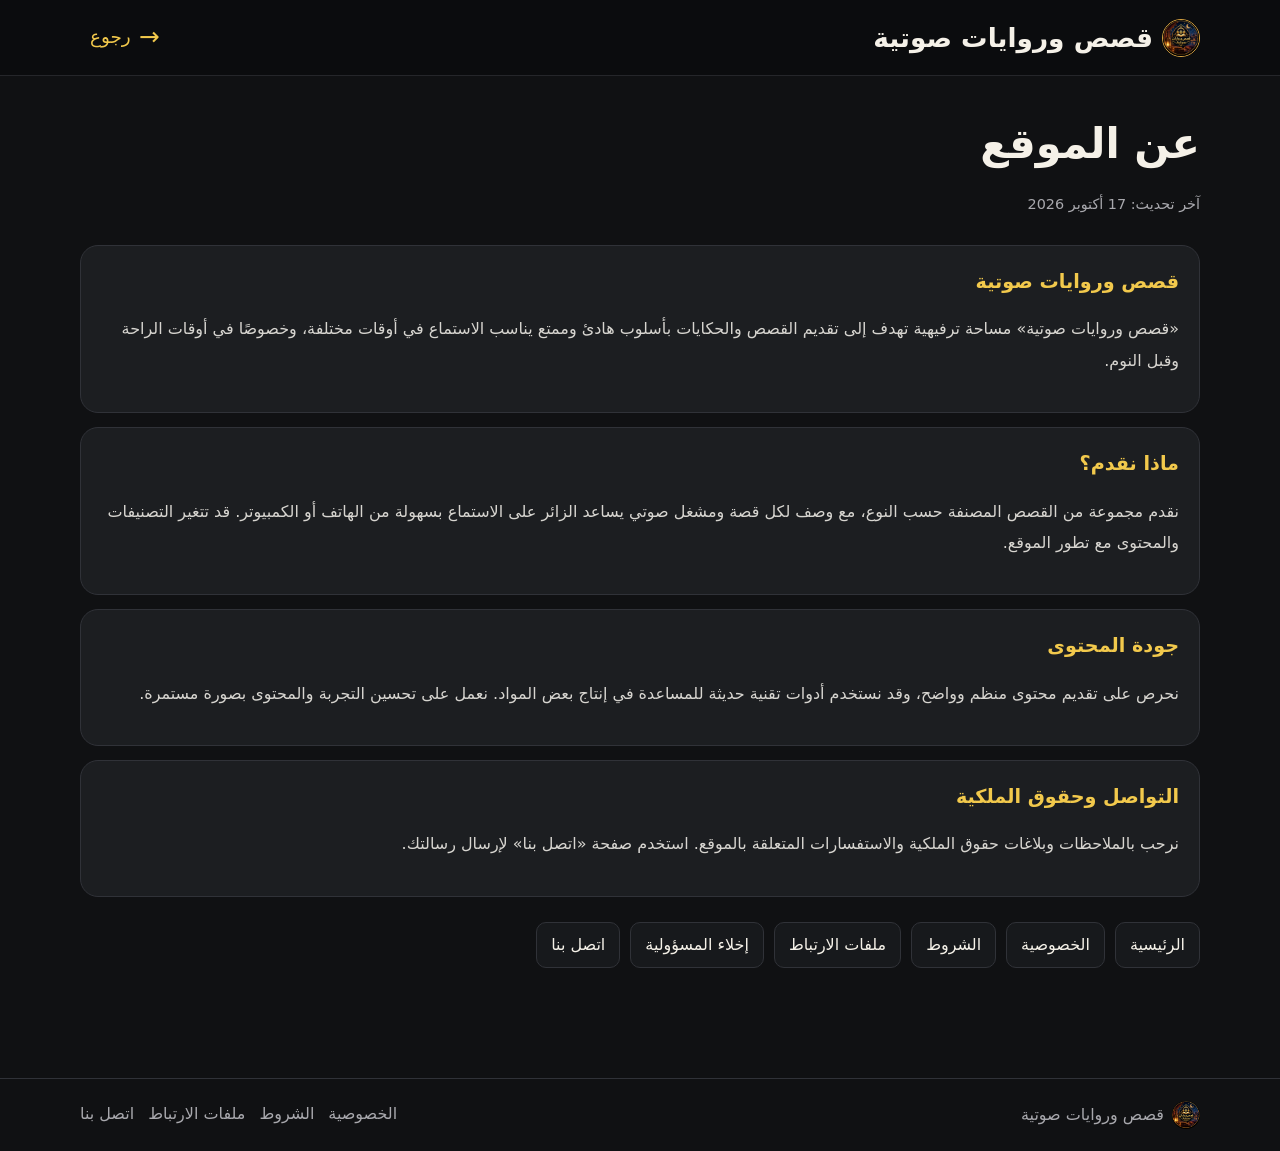
==== about.html @ 0966cc2c "Upload Qisas website" ====
<!doctype html><html lang="ar" dir="rtl"><head><meta charset="utf-8"><meta name="viewport" content="width=device-width,initial-scale=1"><meta name="description" content="عن الموقع - قصص وروايات صوتية"><title>عن الموقع | قصص وروايات صوتية</title><link rel="stylesheet" href="style.css"><meta name="google-adsense-account" content="ca-pub-8926612269781002">
<script async src="https://pagead2.googlesyndication.com/pagead/js/adsbygoogle.js?client=ca-pub-8926612269781002"
     crossorigin="anonymous"></script>
</head><body><header class="topbar"><a class="brand" href="./"><img src="logo.png" alt="شعار قصص وروايات صوتية"> <span>قصص وروايات صوتية</span></a><a class="back-page" href="./" onclick="if (history.length > 1) { event.preventDefault(); history.back(); }" aria-label="العودة إلى الصفحة السابقة"><span aria-hidden="true">→</span><span>رجوع</span></a></header><main class="wrap legal-page"><h1>عن الموقع</h1><p class="legal-updated">آخر تحديث: 17 أكتوبر 2026</p><div class="legal-card"><h2>قصص وروايات صوتية</h2><p>«قصص وروايات صوتية» مساحة ترفيهية تهدف إلى تقديم القصص والحكايات بأسلوب هادئ وممتع يناسب الاستماع في أوقات مختلفة، وخصوصًا في أوقات الراحة وقبل النوم.</p></div>
<div class="legal-card"><h2>ماذا نقدم؟</h2><p>نقدم مجموعة من القصص المصنفة حسب النوع، مع وصف لكل قصة ومشغل صوتي يساعد الزائر على الاستماع بسهولة من الهاتف أو الكمبيوتر. قد تتغير التصنيفات والمحتوى مع تطور الموقع.</p></div>
<div class="legal-card"><h2>جودة المحتوى</h2><p>نحرص على تقديم محتوى منظم وواضح، وقد نستخدم أدوات تقنية حديثة للمساعدة في إنتاج بعض المواد. نعمل على تحسين التجربة والمحتوى بصورة مستمرة.</p></div>
<div class="legal-card"><h2>التواصل وحقوق الملكية</h2><p>نرحب بالملاحظات وبلاغات حقوق الملكية والاستفسارات المتعلقة بالموقع. استخدم صفحة «اتصل بنا» لإرسال رسالتك.</p></div><div class="legal-nav"><a href="./">الرئيسية</a><a href="privacy.html">الخصوصية</a><a href="terms.html">الشروط</a><a href="cookies.html">ملفات الارتباط</a><a href="disclaimer.html">إخلاء المسؤولية</a><a href="contact.html">اتصل بنا</a></div></main><footer><span class="footer-brand"><img src="logo.png" alt=""> قصص وروايات صوتية</span><div class="footer-links"><a href="privacy.html">الخصوصية</a><a href="terms.html">الشروط</a><a href="cookies.html">ملفات الارتباط</a><a href="contact.html">اتصل بنا</a></div></footer></body></html>
---- style.css ----
*{box-sizing:border-box} :root{color-scheme:dark;--bg:#101113;--panel:#1c1e21;--line:#303238;--text:#f5f1e8;--muted:#a8a8ad;--gold:#f2c94c;--blue:#15384a}body{margin:0;background:var(--bg);color:var(--text);font-family:system-ui,-apple-system,"Segoe UI",Tahoma,Arial,sans-serif;line-height:1.65}a{color:inherit;text-decoration:none}button,input,textarea,select{font:inherit}.topbar{height:76px;padding:0 max(18px,calc((100vw - 1120px)/2));display:flex;align-items:center;justify-content:space-between;background:#0b0c0e;border-bottom:1px solid #25262a;position:sticky;top:0;z-index:5}.brand{font-size:clamp(1.2rem,4vw,1.65rem);font-weight:800}.moon{color:var(--gold);font-size:1.6em;vertical-align:-3px}.iconbtn{background:none;border:0;color:var(--text);font-size:1.8rem;cursor:pointer}nav{display:block}.side-menu{position:fixed;top:0;right:0;bottom:0;width:min(390px,88vw);background:#181a1d;border-left:1px solid var(--line);z-index:30;transform:translateX(105%);transition:transform .25s ease;box-shadow:-18px 0 45px #0008;display:flex;flex-direction:column}.side-menu.open{transform:translateX(0)}.side-head{height:76px;display:flex;align-items:center;justify-content:space-between;padding:0 20px;border-bottom:1px solid var(--line)}.side-head h2{margin:0;font-size:1.35rem}.close-menu{width:44px;height:44px;border:0;background:transparent;color:var(--text);font-size:2rem;cursor:pointer}.side-links{display:grid;gap:2px;padding:18px 12px;overflow:auto}.side-links a{display:flex;align-items:center;gap:15px;padding:15px 14px;border-radius:12px;font-size:1.08rem;transition:background .15s}.side-links a:hover,.side-links a:focus{background:#22252a}.nav-icon{width:32px;height:32px;display:grid;place-items:center;border:1px solid #55585f;border-radius:9px;color:var(--gold);font-weight:800;font-size:1rem;flex:none}.side-foot{margin-top:auto;padding:20px;border-top:1px solid var(--line);color:var(--muted);text-align:center}.menu-overlay{position:fixed;inset:0;background:#0009;z-index:25}.menu-overlay[hidden]{display:none}.footer-links{display:flex;gap:14px;flex-wrap:wrap}.footer-links a:hover{color:var(--text)}.wrap{width:min(1120px,100% - 30px);margin:auto}.hero{padding:45px 0 30px}.eyebrow{color:var(--gold);font-weight:700;margin:0 0 8px}.hero h1{font-size:clamp(2rem,6vw,3.2rem);line-height:1.25;margin:0 0 12px}.hero p:last-child{color:var(--muted);max-width:600px}.section-title{display:flex;align-items:center;justify-content:space-between;gap:12px;margin:24px 0 16px}.section-title h2{margin:0;font-size:1.45rem}.muted{color:var(--muted);font-size:.92rem}.categories{display:grid;grid-template-columns:repeat(2,minmax(0,1fr));gap:14px}.category{border:1px solid var(--line);padding:0;background:var(--panel);border-radius:20px;overflow:hidden;text-align:right;color:inherit;cursor:pointer;transition:transform .15s,border-color .15s}.category:active{transform:scale(.985)}.category img,.category .placeholder{width:100%;aspect-ratio:1/1;object-fit:cover;display:grid;place-items:center;background:linear-gradient(145deg,#1c5360,#162d49);font-size:3rem}.category h3{margin:0;padding:14px 12px 16px;font-size:1.08rem}.stories{display:grid;grid-template-columns:repeat(2,minmax(0,1fr));gap:12px}.story{display:flex;flex-direction:column;align-items:stretch;gap:8px;min-width:0;text-align:right;background:var(--panel);border:1px solid var(--line);border-radius:16px;padding:10px;color:inherit;cursor:pointer}.story img{width:100%;aspect-ratio:1/1;object-fit:cover;border-radius:10px;background:var(--blue)}.story h3{font-size:1rem;line-height:1.45;margin:0 0 4px;overflow-wrap:anywhere}.story p{font-size:.88rem;color:var(--muted);margin:0}.story-info{width:100%}.back{border:0;background:transparent;color:var(--gold);cursor:pointer;padding:4px 0 8px}.player-section{margin:34px 0}.detail-card{background:var(--panel);border:1px solid var(--line);padding:18px;border-radius:20px}.detail-heading{display:grid;grid-template-columns:minmax(110px,38%) 1fr;gap:16px;align-items:center}.detail-heading img{width:100%;aspect-ratio:1;object-fit:cover;border-radius:12px;background:var(--blue)}.detail-heading h2{margin:0;font-size:clamp(1.2rem,4vw,1.8rem)}.description{white-space:pre-wrap;color:#d0cfd1;margin:22px 0}.detail-card audio{width:100%;margin-top:10px}footer{border-top:1px solid var(--line);padding:22px max(18px,calc((100vw - 1120px)/2));display:flex;justify-content:space-between;color:var(--muted);margin-top:50px}.notice{position:fixed;bottom:20px;right:50%;transform:translateX(50%);background:#24262a;border:1px solid var(--line);padding:10px 16px;border-radius:12px;z-index:10}.empty{padding:24px;text-align:center;background:var(--panel);border:1px dashed var(--line);border-radius:14px;color:var(--muted)}@media(min-width:700px){.categories{grid-template-columns:repeat(3,minmax(0,1fr));gap:18px}.category h3{font-size:1.2rem;padding:17px}.hero{padding-top:62px}.stories{grid-template-columns:repeat(3,minmax(0,1fr));gap:18px}.story{padding:14px}.story h3{font-size:1.1rem}}@media(max-width:520px){.hero{padding-top:32px}.detail-card{padding:14px}.detail-heading{grid-template-columns: minmax(100px,40%) 1fr;gap:12px}}

/* Story details and dedicated audio-player page */
.description-box{margin:22px 0 18px;border:1px solid var(--line);border-radius:15px;overflow:hidden;background:#17191c}
.description-toggle{width:100%;display:flex;align-items:center;justify-content:space-between;gap:12px;padding:15px 17px;background:transparent;border:0;color:var(--text);font-weight:800;text-align:right;cursor:pointer}
.description-toggle span:first-child{font-size:1.08rem}
.description-toggle .arrow{font-size:1.55rem;color:var(--gold);line-height:1;transition:transform .2s}
.description-content{padding:0 17px 12px}
.description-content.collapsed{display:none}
.description{white-space:pre-wrap;overflow-wrap:anywhere;color:#d0cfd1;margin:0 0 8px;font-size:1rem;line-height:1.9}
.listen-story{width:100%;display:flex;justify-content:center;align-items:center;gap:12px;border:0;border-radius:15px;padding:15px 18px;background:var(--gold);color:#201a09;font-weight:800;font-size:1.08rem;cursor:pointer}
.listen-story span{font-size:1.2rem}
.views-meta{text-align:center;margin:14px 0 2px}
.listen-section{margin:24px 0 38px}
.music-player{max-width:520px;margin:10px auto 0;padding:clamp(20px,5vw,32px);border:1px solid #393a3e;border-radius:26px;background:linear-gradient(160deg,#29251a 0%,#17181b 45%,#101113 100%);box-shadow:0 18px 55px #0005;text-align:center}
.music-cover-wrap{width:min(100%,330px);margin:0 auto 26px}
.music-cover{display:block;width:100%;aspect-ratio:1/1;object-fit:cover;border-radius:18px;background:var(--blue);box-shadow:0 10px 30px #0005}
.music-title{font-size:clamp(1.35rem,5vw,1.9rem);line-height:1.45;margin:0 0 5px;overflow-wrap:anywhere}
.music-subtitle{color:var(--muted);margin:0 0 28px}
.timeline{display:grid;grid-template-columns:auto minmax(0,1fr) auto;align-items:center;gap:10px;color:#d0d0d3;font-size:.84rem;direction:ltr;font-variant-numeric:tabular-nums}
.timeline input[type=range]{width:100%;accent-color:var(--gold);cursor:pointer;min-width:0}
.player-controls{display:flex;align-items:center;justify-content:center;gap:clamp(22px,8vw,44px);margin:24px 0 15px;direction:ltr}
.player-controls button{border:0;background:transparent;color:var(--text);font-size:1.15rem;cursor:pointer}
.player-controls .play-button{width:68px;height:68px;border-radius:50%;background:#f6f2e8;color:#171717;font-size:1.55rem;display:grid;place-items:center;padding-left:5px}
.music-hint{font-size:.82rem;color:var(--muted);margin:12px 0 0}
@media(min-width:700px){.detail-card{padding:26px}.description-toggle{padding:18px 20px}.description-content{padding:0 20px 16px}.music-player{padding:34px}}

/* Mobile-friendly audio seeking */
.timeline input[type=range]{
  display:block;
  min-height:34px;
  padding:0;
  margin:0;
  touch-action:pan-x;
  -webkit-appearance: none;
  appearance:none;
  background:transparent;
  accent-color:var(--gold);
}
.timeline input[type=range]::-webkit-slider-runnable-track{
  height:5px;
  border-radius:999px;
  background:#777;
}
.timeline input[type=range]::-webkit-slider-thumb{
  -webkit-appearance:none;
  appearance:none;
  width:20px;
  height:20px;
  margin-top:-7.5px;
  border-radius:50%;
  background:var(--gold);
  border:0;
}
.timeline input[type=range]::-moz-range-track{
  height:5px;
  border-radius:999px;
  background:#777;
}
.timeline input[type=range]::-moz-range-thumb{
  width:20px;
  height:20px;
  border-radius:50%;
  background:var(--gold);
  border:0;
}

/* Legal pages */
.legal-page{padding:34px 0 60px}.legal-page h1{font-size:clamp(1.8rem,5vw,2.6rem);margin:0 0 10px}.legal-updated{color:var(--muted);font-size:.9rem;margin-bottom:28px}.legal-card{background:var(--panel);border:1px solid var(--line);border-radius:18px;padding:20px;margin:14px 0}.legal-card h2{font-size:1.2rem;margin:0 0 10px;color:var(--gold)}.legal-card p,.legal-card li{color:#d7d5d0;line-height:1.95}.legal-card ul{padding-right:22px}.legal-note{border-right:3px solid var(--gold);background:#211f18;padding:14px 16px;border-radius:10px;color:#ddd}.contact-box{font-size:1.05rem;text-align:center;padding:25px;border:1px dashed #5b553e;border-radius:16px;background:#17181a}.legal-nav{display:flex;gap:10px;flex-wrap:wrap;margin-top:25px}.legal-nav a{border:1px solid var(--line);padding:9px 14px;border-radius:10px;background:#17191c;color:var(--text)}

/* Updated brand identity */
.brand{display:inline-flex;align-items:center;gap:9px;text-decoration:none}.brand img{width:38px;height:38px;object-fit:cover;border-radius:50%;border:1px solid #d9a441;flex:0 0 auto}.brand span{display:inline-block}.footer-brand{display:inline-flex;align-items:center;gap:8px}.footer-brand img{width:28px;height:28px;object-fit:cover;border-radius:50%;vertical-align:middle}

/* Audio storytelling enhancements: decorative waveform and accessible controls */
.audio-waveform{display:flex;align-items:center;justify-content:center;gap:3px;height:76px;margin:0 auto 18px;max-width:100%;overflow:hidden;direction:ltr}
.wave-bar{display:block;flex:0 1 4px;width:4px;height:var(--bar-height,18px);min-height:5px;border-radius:999px;background:linear-gradient(180deg,#ffe7a0 0%,#d6a832 55%,#8b6420 100%);opacity:.78;transform:scaleY(.62);transform-origin:center;transition:transform .2s ease,opacity .2s ease}
.audio-waveform.playing .wave-bar{animation:wavePulse .78s ease-in-out var(--bar-delay,0s) infinite alternate;opacity:1}
@keyframes wavePulse{from{transform:scaleY(.28)}to{transform:scaleY(1)}}
.extra-audio-controls{display:flex;justify-content:center;gap:14px;flex-wrap:wrap;margin:18px 0 8px}
.extra-audio-controls label{display:flex;align-items:center;gap:8px;color:var(--muted);font-size:.9rem}
.extra-audio-controls select{background:#191b20;color:var(--text);border:1px solid #62532e;border-radius:10px;padding:9px 10px;font:inherit;min-height:40px}
@media(prefers-reduced-motion:reduce){.audio-waveform.playing .wave-bar{animation:none;transform:scaleY(.7)}}


/* Consistent back navigation on informational pages */
.back-page{display:inline-flex;align-items:center;gap:8px;color:var(--gold);font-size:clamp(.95rem,3vw,1.15rem);white-space:nowrap;padding:8px 10px;border-radius:10px}
.back-page span:first-child{font-size:1.35em;line-height:1}
.back-page:focus-visible{outline:2px solid var(--gold);outline-offset:3px}
@media(max-width:420px){.topbar{gap:8px}.back-page{font-size:.9rem;padding:6px 4px}.brand{gap:6px}.brand img{width:34px;height:34px}}

/* Visitor sign-in link: added at the top of the existing sidebar */
.visitor-login{display:flex;align-items:center;gap:12px;margin:14px 14px 0;padding:13px 14px;border:1px solid #4b432b;border-radius:13px;background:linear-gradient(110deg,#24211a,#1d1e21);color:var(--text);font-weight:750}
.visitor-login:hover,.visitor-login:focus{background:#2a271e;outline-color:var(--gold)}
.visitor-avatar{display:grid;place-items:center;width:38px;height:38px;border-radius:50%;background:#292b30;border:1px solid var(--gold);color:var(--gold);font-size:1.35rem}
.login-arrow{margin-right:auto;color:var(--gold);font-size:1.2rem}
.login-page{width:min(480px,calc(100% - 30px));margin:42px auto;padding:26px;background:var(--panel);border:1px solid var(--line);border-radius:22px}
.login-page h1{margin:0 0 8px;font-size:1.8rem}.login-page p{color:var(--muted)}
.login-provider{display:flex;align-items:center;justify-content:center;gap:12px;width:100%;padding:14px 16px;margin-top:13px;border-radius:12px;border:1px solid #45474d;background:#111316;color:var(--text);font-weight:700;cursor:pointer}
.login-provider:focus,.login-provider:hover{border-color:var(--gold)}
.login-provider.google{background:#f7f7f7;color:#222;border-color:#f7f7f7}
.login-provider.facebook{background:#1877f2;color:white;border-color:#1877f2}
.login-note{font-size:.9rem;padding:12px;border-radius:10px;background:#25272b}
.back-home{display:inline-block;color:var(--gold);margin-bottom:18px}


/* Requested layout: compact horizontal story rows, ranked Top list, inline player */
.stories{display:flex;flex-direction:column;gap:10px}
.story{position:relative;display:flex;flex-direction:row;align-items:center;gap:13px;width:100%;min-height:104px;padding:10px;text-align:right;border-radius:14px}
.story img{width:92px;height:92px;aspect-ratio:1/1;flex:0 0 92px;object-fit:cover;border-radius:10px}
.story-info{flex:1;min-width:0}
.story h3{font-size:1rem;line-height:1.55;margin:0 0 7px;display:-webkit-box;-webkit-line-clamp:2;-webkit-box-orient:vertical;overflow:hidden}
.story p{font-size:.88rem;margin:0}
.story-rank{display:grid;place-items:center;flex:0 0 36px;width:36px;height:36px;border-radius:50%;background:#302817;border:1px solid var(--gold);color:var(--gold);font-weight:900;font-size:1.05rem}
.top-stories{counter-reset:rank}
#playerSection .detail-heading{grid-template-columns:minmax(90px,34%) 1fr;gap:13px;align-items:start}
#playerSection .detail-heading img{max-width:220px;aspect-ratio:3/4;object-fit:cover}
#playerSection .description-box{margin:16px 0 12px}
#playerSection .listen-story{padding:11px 14px}
#listenSection{min-width:0;margin:34px 0 38px}
#listenSection .music-player{max-width:none;width:100%;margin:0;padding:clamp(14px,2vw,24px);border-radius:20px}
#listenSection .music-cover-wrap{width:min(100%,190px);margin:0 auto 14px}
#listenSection .music-title{font-size:1.15rem}
#listenSection .music-subtitle{margin-bottom:14px}
#listenSection .audio-waveform{height:52px;margin-bottom:10px;gap:2px}
#listenSection .player-controls{margin:14px 0 10px;gap:clamp(12px,3vw,26px)}
#listenSection .player-controls .play-button{width:58px;height:58px}
#listenSection .music-hint{font-size:.78rem}
.recommendations{margin-top:28px}
@media(min-width:760px){.wrap:has(#playerSection:not([hidden])){display:grid;grid-template-columns:minmax(0,.92fr) minmax(0,1.08fr);column-gap:20px;align-items:start}.wrap:has(#playerSection:not([hidden])) #playerSection{grid-column:1;grid-row:1;margin-top:24px}.wrap:has(#playerSection:not([hidden])) #listenSection{grid-column:2;grid-row:1;margin-top:66px}.wrap:has(#playerSection:not([hidden])) #listenSection .back{display:none}.wrap:has(#playerSection:not([hidden])) #playerSection .detail-card{padding:16px}.wrap:has(#playerSection:not([hidden])) #playerSection .detail-heading{grid-template-columns:1fr;gap:12px}.wrap:has(#playerSection:not([hidden])) #playerSection .detail-heading img{width:min(100%,220px);max-width:220px;aspect-ratio:4/5}.wrap:has(#playerSection:not([hidden])) #playerSection .detail-heading h2{font-size:1.25rem}.wrap:has(#playerSection:not([hidden])) #listenSection .recommendations .story img{width:76px;height:76px;flex-basis:76px}}
@media(max-width:759px) and (min-width:380px){.wrap:has(#playerSection:not([hidden])){display:grid;grid-template-columns:minmax(0,.82fr) minmax(0,1.18fr);column-gap:10px;align-items:start}.wrap:has(#playerSection:not([hidden])) #playerSection{grid-column:1;grid-row:1;margin:16px 0 8px}.wrap:has(#playerSection:not([hidden])) #listenSection{grid-column:2;grid-row:1;margin-top:58px}.wrap:has(#playerSection:not([hidden])) #listenSection .back{display:none}.wrap:has(#playerSection:not([hidden])) #playerSection .detail-card{padding:10px}.wrap:has(#playerSection:not([hidden])) #playerSection .detail-heading{grid-template-columns:1fr;gap:8px}.wrap:has(#playerSection:not([hidden])) #playerSection .detail-heading img{width:100%;max-width:none;aspect-ratio:4/5}.wrap:has(#playerSection:not([hidden])) #playerSection .detail-heading h2{font-size:1rem;line-height:1.5}.wrap:has(#playerSection:not([hidden])) #playerSection .description-toggle{padding:9px;font-size:.9rem}.wrap:has(#playerSection:not([hidden])) #playerSection .listen-story{font-size:.88rem;padding:9px 6px}.wrap:has(#playerSection:not([hidden])) #listenSection .music-player{padding:10px 8px}.wrap:has(#playerSection:not([hidden])) #listenSection .music-cover-wrap{width:100%;margin-bottom:10px}.wrap:has(#playerSection:not([hidden])) #listenSection .music-title{font-size:.95rem}.wrap:has(#playerSection:not([hidden])) #listenSection .audio-waveform{height:38px}.wrap:has(#playerSection:not([hidden])) #listenSection .player-controls{gap:4px;margin:8px 0}.wrap:has(#playerSection:not([hidden])) #listenSection .player-controls button{font-size:.78rem}.wrap:has(#playerSection:not([hidden])) #listenSection .player-controls .play-button{width:42px;height:42px;font-size:1rem}.wrap:has(#playerSection:not([hidden])) #listenSection .timeline{gap:4px;font-size:.68rem}.wrap:has(#playerSection:not([hidden])) #listenSection .extra-audio-controls{gap:6px}.wrap:has(#playerSection:not([hidden])) #listenSection .extra-audio-controls label{font-size:.72rem;display:flex;flex-direction:column}.wrap:has(#playerSection:not([hidden])) #listenSection .extra-audio-controls select{font-size:.75rem;padding:5px;min-height:32px}.wrap:has(#playerSection:not([hidden])) #listenSection .recommendations .story{gap:6px;padding:6px}.wrap:has(#playerSection:not([hidden])) #listenSection .recommendations .story img{width:54px;height:54px;flex-basis:54px}.wrap:has(#playerSection:not([hidden])) #listenSection .recommendations .story h3{font-size:.8rem}.wrap:has(#playerSection:not([hidden])) #listenSection .recommendations .section-title{display:block}.story img{width:84px;height:84px;flex-basis:84px}}
@media(max-width:379px){.wrap:has(#playerSection:not([hidden])){display:block}.wrap:has(#playerSection:not([hidden])) #playerSection{margin-bottom:8px}.wrap:has(#playerSection:not([hidden])) #listenSection{margin-top:12px}.wrap:has(#playerSection:not([hidden])) #listenSection .back{display:none}}

/* Visitor account inspired by the supplied reference: avatar, guest name, then sign-in button */
.visitor-account{display:flex;flex-direction:column;align-items:center;gap:10px;padding:24px 18px 20px;border-bottom:1px solid var(--line);text-align:center}
.visitor-account .visitor-avatar{width:92px;height:92px;border:3px solid #78b9d6;border-radius:50%;background:#1b1c1e;color:#ddd;display:grid;place-items:center}
.visitor-account .visitor-avatar svg{width:48px;height:48px;fill:#d5d5d5;stroke:#d5d5d5;stroke-width:1.5}
.visitor-account strong{font-size:1.6rem;font-weight:800;color:#f2f0eb}
.visitor-account .visitor-login{display:flex;align-items:center;justify-content:center;width:min(100%,280px);margin:0;padding:13px 18px;border:0;border-radius:999px;background:#2b3038;color:#aabbd8;font-size:1.12rem;font-weight:750}
.visitor-account .visitor-login:hover,.visitor-account .visitor-login:focus{background:#343b46;outline:2px solid #78b9d6}
.visitor-account .login-arrow{display:none}
#topStoriesSection{display:none!important}
#categoryTopSection{margin:24px 0 28px}
#categoryTopSection .section-title{margin:0 0 14px}
#categoryTopSection .section-title h2{color:var(--text)}
#categoryTopStories .story-rank{order:0}
@media(max-width:420px){.visitor-account{padding-top:28px;padding-bottom:24px}.visitor-account .visitor-avatar{width:100px;height:100px}.visitor-account .visitor-avatar svg{width:54px;height:54px}}

/* Category browsing: switch between all stories and a complete ranked Top list */
.category-tabs{display:grid;grid-template-columns:1fr 1fr;gap:8px;margin:22px 0 16px;padding:5px;border:1px solid var(--line);border-radius:14px;background:#17181b}
.category-tab{min-width:0;padding:11px 8px;border:1px solid transparent;border-radius:10px;background:transparent;color:var(--muted);font-weight:750;cursor:pointer;line-height:1.4}
.category-tab.active{background:var(--gold);color:#171717}
.category-tab:focus-visible{outline:2px solid var(--gold);outline-offset:2px}
#categoryTopStories[hidden],#stories[hidden]{display:none!important}
#categoryTopStories .story-rank{flex:0 0 36px}
#listenSection .extra-audio-controls label{display:flex;align-items:center;gap:12px}

/* Story cards: keep full titles readable and provide a share action on every card. */
.story{cursor:pointer;align-items:center;gap:10px;padding:10px}
.story img{width:clamp(66px,25vw,104px);height:clamp(66px,25vw,104px);flex:0 0 clamp(66px,25vw,104px)}
.story-info{flex:1;min-width:0;overflow:visible}
.story h3{display:block;overflow:visible;display:-webkit-box;-webkit-line-clamp:unset;-webkit-box-orient:vertical;overflow-wrap:anywhere;white-space:normal;font-size:clamp(.86rem,3.5vw,1rem);line-height:1.55}
.story-rank{flex:0 0 28px!important;width:28px;height:28px;font-size:.78rem;border-width:1px}
.story:focus-visible{outline:2px solid var(--gold);outline-offset:3px}
@media(max-width:380px){.story{gap:7px;padding:8px}.story img{width:62px;height:62px;flex-basis:62px}.story-rank{flex-basis:24px!important;width:24px;height:24px;font-size:.7rem}.story h3{font-size:.82rem}}


/* Clean, compact admin sign-in */
.login-page{width:min(520px,calc(100% - 30px));margin:34px auto;padding:clamp(20px,5vw,32px)}
.login-page h1{font-size:clamp(1.65rem,6vw,2.15rem);margin:0 0 24px}
.login-page label{display:block;margin:15px 0 7px}
.login-page input{display:block;width:100%;min-width:0;min-height:50px;padding:12px;border:1px solid #42444a;border-radius:10px;background:#111214;color:var(--text)}
.login-page .login-provider{margin-top:22px;min-height:54px}

/* Copyright deterrence: disable casual image dragging/selection; this cannot prevent screenshots or network extraction. */
img, .story, .detail-heading img, .listen-cover{-webkit-user-drag:none;user-select:none;-webkit-user-select:none}


/* الصفحة الرئيسية: مقدمة سينمائية مستوحاة من التصميم المرجعي */
.hero{position:relative;isolation:isolate;display:flex;align-items:center;justify-content:flex-start;min-height:340px;margin:18px 0 28px;padding:32px clamp(20px,4vw,44px);overflow:hidden;border:1px solid #34312a;border-radius:22px;background-color:#090d12;background-image:linear-gradient(90deg,rgba(8,11,15,.05) 0%,rgba(8,11,15,.18) 34%,rgba(8,11,15,.88) 58%,#090d12 100%),url("hero-night.jpg");background-position:center,left center;background-size:cover;background-repeat:no-repeat;box-shadow:0 16px 38px #0004}
.hero-copy{position:relative;z-index:1;width:min(54%,520px);margin-right:0;margin-left:auto;text-align:right}
.hero .eyebrow{font-size:clamp(1rem,2.6vw,1.3rem);margin-bottom:12px}
.hero h1{font-size:clamp(2rem,5.3vw,3.5rem);line-height:1.35;margin:0 0 12px;font-weight:850;text-wrap:balance}
.hero p:last-child{color:#c4c4ca;font-size:clamp(.95rem,2.2vw,1.15rem);line-height:1.8;margin:0}
.section-title{margin-top:26px;margin-bottom:18px}
.section-title h2{font-size:clamp(1.45rem,4vw,2rem);font-weight:850}
.categories{gap:16px}
.category{border-radius:22px;border-color:#343238;box-shadow:0 8px 20px #0002}
.category img,.category .placeholder{aspect-ratio:1.03/1}
.category h3{background:linear-gradient(180deg,#1d1f22,#181a1d);text-align:center;padding:15px 10px 17px;font-size:clamp(1.05rem,2.8vw,1.3rem);font-weight:800}
@media(max-width:600px){.hero{min-height:330px;margin:14px 0 24px;padding:24px 18px;border-radius:16px;background-image:linear-gradient(90deg,rgba(8,11,15,.03) 0%,rgba(8,11,15,.12) 22%,rgba(8,11,15,.72) 47%,rgba(8,11,15,.97) 100%),url("hero-night.jpg");background-position: center,left center}.hero-copy{width:62%}.hero h1{font-size:clamp(1.8rem,7vw,2.55rem)}.hero p:last-child{font-size:.95rem}.section-title{margin-top:22px}.categories{gap:12px}.category{border-radius:18px}.category h3{padding:13px 7px 15px;font-size:1.05rem}}
@media(max-width:380px){.hero{min-height:300px;padding-inline:14px}.hero-copy{width:66%}.hero h1{font-size:1.7rem}.hero .eyebrow{font-size:.92rem}.hero p:last-child{font-size:.86rem}}

/* Home refresh: clean title followed immediately by story categories */
/* Keep hidden sections hidden even when component styles are applied */
[hidden]{display:none!important}

/* Homepage: categories now start directly below the header. */
#homeSections > section:first-child .section-title{margin-top:18px}
@media(max-width:600px){#homeSections > section:first-child .section-title{margin-top:14px}}
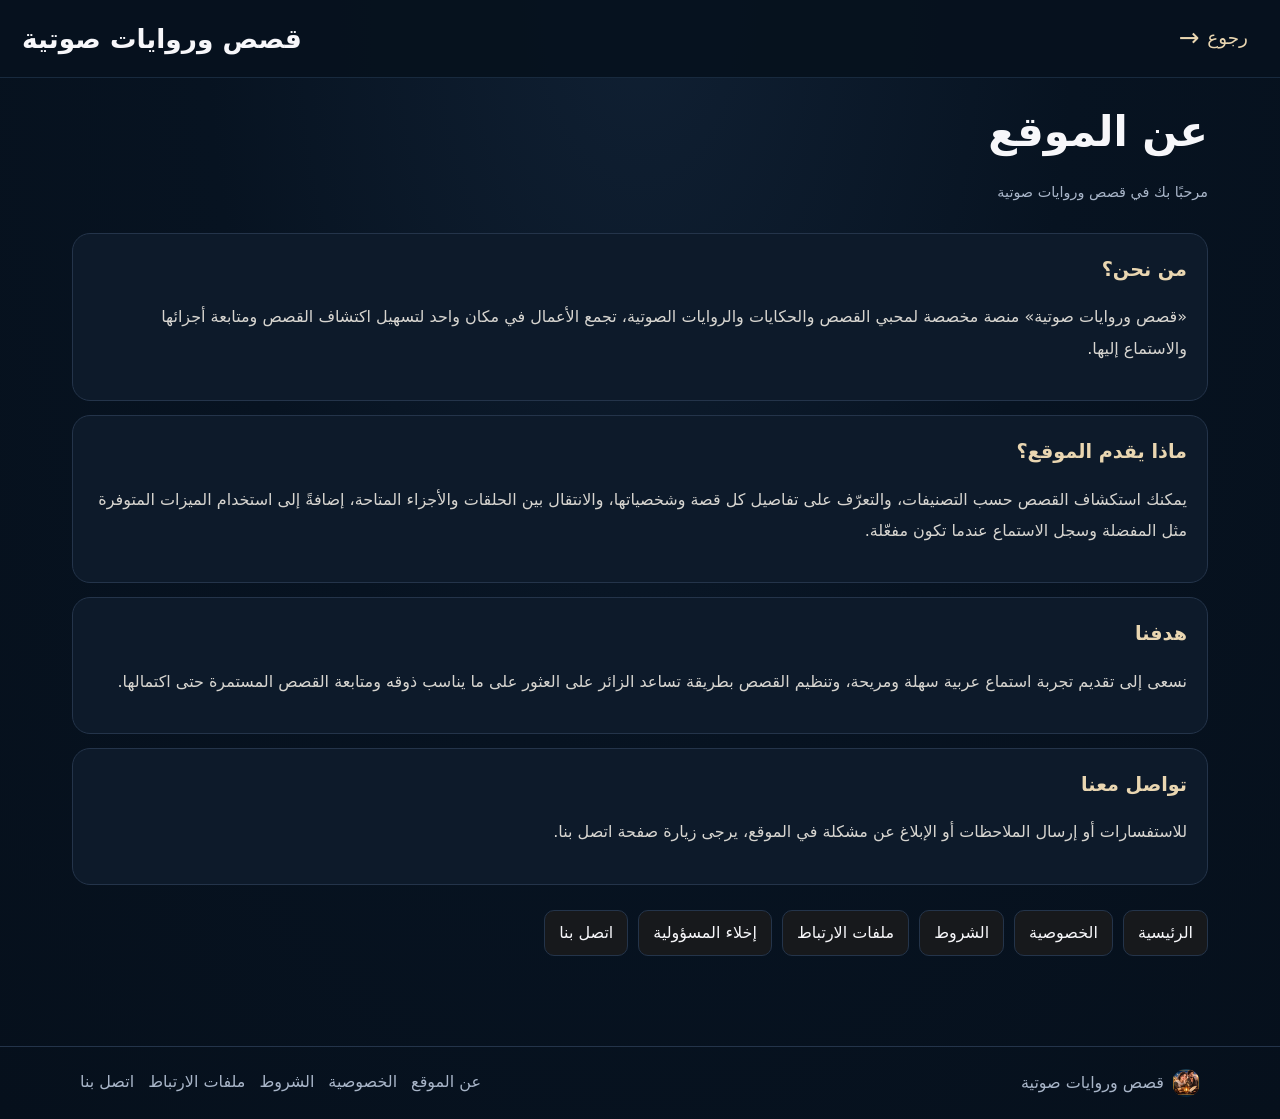
==== commit 246e34be: "Add files via upload" ====
--- a/about.html
+++ b/about.html
@@ -1,7 +1,45 @@
-<!doctype html><html lang="ar" dir="rtl"><head><meta charset="utf-8"><meta name="viewport" content="width=device-width,initial-scale=1"><meta name="description" content="عن الموقع - قصص وروايات صوتية"><title>عن الموقع | قصص وروايات صوتية</title><link rel="stylesheet" href="style.css"><meta name="google-adsense-account" content="ca-pub-8926612269781002">
-<script async src="https://pagead2.googlesyndication.com/pagead/js/adsbygoogle.js?client=ca-pub-8926612269781002"
-     crossorigin="anonymous"></script>
-</head><body><header class="topbar"><a class="brand" href="./"><img src="logo.png" alt="شعار قصص وروايات صوتية"> <span>قصص وروايات صوتية</span></a><a class="back-page" href="./" onclick="if (history.length > 1) { event.preventDefault(); history.back(); }" aria-label="العودة إلى الصفحة السابقة"><span aria-hidden="true">→</span><span>رجوع</span></a></header><main class="wrap legal-page"><h1>عن الموقع</h1><p class="legal-updated">آخر تحديث: 17 أكتوبر 2026</p><div class="legal-card"><h2>قصص وروايات صوتية</h2><p>«قصص وروايات صوتية» مساحة ترفيهية تهدف إلى تقديم القصص والحكايات بأسلوب هادئ وممتع يناسب الاستماع في أوقات مختلفة، وخصوصًا في أوقات الراحة وقبل النوم.</p></div>
-<div class="legal-card"><h2>ماذا نقدم؟</h2><p>نقدم مجموعة من القصص المصنفة حسب النوع، مع وصف لكل قصة ومشغل صوتي يساعد الزائر على الاستماع بسهولة من الهاتف أو الكمبيوتر. قد تتغير التصنيفات والمحتوى مع تطور الموقع.</p></div>
-<div class="legal-card"><h2>جودة المحتوى</h2><p>نحرص على تقديم محتوى منظم وواضح، وقد نستخدم أدوات تقنية حديثة للمساعدة في إنتاج بعض المواد. نعمل على تحسين التجربة والمحتوى بصورة مستمرة.</p></div>
-<div class="legal-card"><h2>التواصل وحقوق الملكية</h2><p>نرحب بالملاحظات وبلاغات حقوق الملكية والاستفسارات المتعلقة بالموقع. استخدم صفحة «اتصل بنا» لإرسال رسالتك.</p></div><div class="legal-nav"><a href="./">الرئيسية</a><a href="privacy.html">الخصوصية</a><a href="terms.html">الشروط</a><a href="cookies.html">ملفات الارتباط</a><a href="disclaimer.html">إخلاء المسؤولية</a><a href="contact.html">اتصل بنا</a></div></main><footer><span class="footer-brand"><img src="logo.png" alt=""> قصص وروايات صوتية</span><div class="footer-links"><a href="privacy.html">الخصوصية</a><a href="terms.html">الشروط</a><a href="cookies.html">ملفات الارتباط</a><a href="contact.html">اتصل بنا</a></div></footer></body></html>+<!doctype html>
+<html lang="ar" dir="rtl">
+<head>
+  <meta charset="utf-8">
+  <meta name="viewport" content="width=device-width,initial-scale=1">
+  <meta name="description" content="تعرّف على موقع قصص وروايات صوتية، وجهتك للاستماع إلى القصص والحكايات والروايات الصوتية.">
+  <title>عن الموقع | قصص وروايات صوتية</title>
+  <link rel="stylesheet" href="style.css">
+  <meta name="google-adsense-account" content="ca-pub-8926612269781002">
+  <script async src="https://pagead2.googlesyndication.com/pagead/js/adsbygoogle.js?client=ca-pub-8926612269781002" crossorigin="anonymous"></script>
+</head>
+<body>
+  <header class="topbar">
+    <a class="brand" href="./"><img src="logo.png" alt="شعار قصص وروايات صوتية"><span>قصص وروايات صوتية</span></a>
+    <a class="back-page" href="./" onclick="if (history.length > 1) { event.preventDefault(); history.back(); }" aria-label="العودة إلى الصفحة السابقة"><span aria-hidden="true">→</span><span>رجوع</span></a>
+  </header>
+  <main class="wrap legal-page">
+    <h1>عن الموقع</h1>
+    <p class="legal-updated">مرحبًا بك في قصص وروايات صوتية</p>
+    <div class="legal-card">
+      <h2>من نحن؟</h2>
+      <p>«قصص وروايات صوتية» منصة مخصصة لمحبي القصص والحكايات والروايات الصوتية، تجمع الأعمال في مكان واحد لتسهيل اكتشاف القصص ومتابعة أجزائها والاستماع إليها.</p>
+    </div>
+    <div class="legal-card">
+      <h2>ماذا يقدم الموقع؟</h2>
+      <p>يمكنك استكشاف القصص حسب التصنيفات، والتعرّف على تفاصيل كل قصة وشخصياتها، والانتقال بين الحلقات والأجزاء المتاحة، إضافةً إلى استخدام الميزات المتوفرة مثل المفضلة وسجل الاستماع عندما تكون مفعّلة.</p>
+    </div>
+    <div class="legal-card">
+      <h2>هدفنا</h2>
+      <p>نسعى إلى تقديم تجربة استماع عربية سهلة ومريحة، وتنظيم القصص بطريقة تساعد الزائر على العثور على ما يناسب ذوقه ومتابعة القصص المستمرة حتى اكتمالها.</p>
+    </div>
+    <div class="legal-card">
+      <h2>تواصل معنا</h2>
+      <p>للاستفسارات أو إرسال الملاحظات أو الإبلاغ عن مشكلة في الموقع، يرجى زيارة صفحة <a href="contact.html">اتصل بنا</a>.</p>
+    </div>
+    <div class="legal-nav">
+      <a href="./">الرئيسية</a><a href="privacy.html">الخصوصية</a><a href="terms.html">الشروط</a><a href="cookies.html">ملفات الارتباط</a><a href="disclaimer.html">إخلاء المسؤولية</a><a href="contact.html">اتصل بنا</a>
+    </div>
+  </main>
+  <footer>
+    <span class="footer-brand"><img src="logo.png" alt=""> قصص وروايات صوتية</span>
+    <div class="footer-links"><a href="about.html">عن الموقع</a><a href="privacy.html">الخصوصية</a><a href="terms.html">الشروط</a><a href="cookies.html">ملفات الارتباط</a><a href="contact.html">اتصل بنا</a></div>
+  </footer>
+</body>
+</html>
--- a/style.css
+++ b/style.css
@@ -1,4 +1,4 @@
-*{box-sizing:border-box} :root{color-scheme:dark;--bg:#101113;--panel:#1c1e21;--line:#303238;--text:#f5f1e8;--muted:#a8a8ad;--gold:#f2c94c;--blue:#15384a}body{margin:0;background:var(--bg);color:var(--text);font-family:system-ui,-apple-system,"Segoe UI",Tahoma,Arial,sans-serif;line-height:1.65}a{color:inherit;text-decoration:none}button,input,textarea,select{font:inherit}.topbar{height:76px;padding:0 max(18px,calc((100vw - 1120px)/2));display:flex;align-items:center;justify-content:space-between;background:#0b0c0e;border-bottom:1px solid #25262a;position:sticky;top:0;z-index:5}.brand{font-size:clamp(1.2rem,4vw,1.65rem);font-weight:800}.moon{color:var(--gold);font-size:1.6em;vertical-align:-3px}.iconbtn{background:none;border:0;color:var(--text);font-size:1.8rem;cursor:pointer}nav{display:block}.side-menu{position:fixed;top:0;right:0;bottom:0;width:min(390px,88vw);background:#181a1d;border-left:1px solid var(--line);z-index:30;transform:translateX(105%);transition:transform .25s ease;box-shadow:-18px 0 45px #0008;display:flex;flex-direction:column}.side-menu.open{transform:translateX(0)}.side-head{height:76px;display:flex;align-items:center;justify-content:space-between;padding:0 20px;border-bottom:1px solid var(--line)}.side-head h2{margin:0;font-size:1.35rem}.close-menu{width:44px;height:44px;border:0;background:transparent;color:var(--text);font-size:2rem;cursor:pointer}.side-links{display:grid;gap:2px;padding:18px 12px;overflow:auto}.side-links a{display:flex;align-items:center;gap:15px;padding:15px 14px;border-radius:12px;font-size:1.08rem;transition:background .15s}.side-links a:hover,.side-links a:focus{background:#22252a}.nav-icon{width:32px;height:32px;display:grid;place-items:center;border:1px solid #55585f;border-radius:9px;color:var(--gold);font-weight:800;font-size:1rem;flex:none}.side-foot{margin-top:auto;padding:20px;border-top:1px solid var(--line);color:var(--muted);text-align:center}.menu-overlay{position:fixed;inset:0;background:#0009;z-index:25}.menu-overlay[hidden]{display:none}.footer-links{display:flex;gap:14px;flex-wrap:wrap}.footer-links a:hover{color:var(--text)}.wrap{width:min(1120px,100% - 30px);margin:auto}.hero{padding:45px 0 30px}.eyebrow{color:var(--gold);font-weight:700;margin:0 0 8px}.hero h1{font-size:clamp(2rem,6vw,3.2rem);line-height:1.25;margin:0 0 12px}.hero p:last-child{color:var(--muted);max-width:600px}.section-title{display:flex;align-items:center;justify-content:space-between;gap:12px;margin:24px 0 16px}.section-title h2{margin:0;font-size:1.45rem}.muted{color:var(--muted);font-size:.92rem}.categories{display:grid;grid-template-columns:repeat(2,minmax(0,1fr));gap:14px}.category{border:1px solid var(--line);padding:0;background:var(--panel);border-radius:20px;overflow:hidden;text-align:right;color:inherit;cursor:pointer;transition:transform .15s,border-color .15s}.category:active{transform:scale(.985)}.category img,.category .placeholder{width:100%;aspect-ratio:1/1;object-fit:cover;display:grid;place-items:center;background:linear-gradient(145deg,#1c5360,#162d49);font-size:3rem}.category h3{margin:0;padding:14px 12px 16px;font-size:1.08rem}.stories{display:grid;grid-template-columns:repeat(2,minmax(0,1fr));gap:12px}.story{display:flex;flex-direction:column;align-items:stretch;gap:8px;min-width:0;text-align:right;background:var(--panel);border:1px solid var(--line);border-radius:16px;padding:10px;color:inherit;cursor:pointer}.story img{width:100%;aspect-ratio:1/1;object-fit:cover;border-radius:10px;background:var(--blue)}.story h3{font-size:1rem;line-height:1.45;margin:0 0 4px;overflow-wrap:anywhere}.story p{font-size:.88rem;color:var(--muted);margin:0}.story-info{width:100%}.back{border:0;background:transparent;color:var(--gold);cursor:pointer;padding:4px 0 8px}.player-section{margin:34px 0}.detail-card{background:var(--panel);border:1px solid var(--line);padding:18px;border-radius:20px}.detail-heading{display:grid;grid-template-columns:minmax(110px,38%) 1fr;gap:16px;align-items:center}.detail-heading img{width:100%;aspect-ratio:1;object-fit:cover;border-radius:12px;background:var(--blue)}.detail-heading h2{margin:0;font-size:clamp(1.2rem,4vw,1.8rem)}.description{white-space:pre-wrap;color:#d0cfd1;margin:22px 0}.detail-card audio{width:100%;margin-top:10px}footer{border-top:1px solid var(--line);padding:22px max(18px,calc((100vw - 1120px)/2));display:flex;justify-content:space-between;color:var(--muted);margin-top:50px}.notice{position:fixed;bottom:20px;right:50%;transform:translateX(50%);background:#24262a;border:1px solid var(--line);padding:10px 16px;border-radius:12px;z-index:10}.empty{padding:24px;text-align:center;background:var(--panel);border:1px dashed var(--line);border-radius:14px;color:var(--muted)}@media(min-width:700px){.categories{grid-template-columns:repeat(3,minmax(0,1fr));gap:18px}.category h3{font-size:1.2rem;padding:17px}.hero{padding-top:62px}.stories{grid-template-columns:repeat(3,minmax(0,1fr));gap:18px}.story{padding:14px}.story h3{font-size:1.1rem}}@media(max-width:520px){.hero{padding-top:32px}.detail-card{padding:14px}.detail-heading{grid-template-columns: minmax(100px,40%) 1fr;gap:12px}}
+*{box-sizing:border-box} :root{color-scheme:dark;--bg:#101113;--panel:#1c1e21;--line:#303238;--text:#f5f1e8;--muted:#a8a8ad;--gold:#f2c94c;--blue:#15384a}body{margin:0;background:var(--bg);color:var(--text);font-family:system-ui,-apple-system,"Segoe UI",Tahoma,Arial,sans-serif;line-height:1.65}a{color:inherit;text-decoration:none}button,input,textarea,select{font:inherit}.topbar{height:76px;padding:0 max(18px,calc((100vw - 1120px)/2));display:flex;align-items:center;justify-content:space-between;background:#0b0c0e;border-bottom:1px solid #25262a;position:sticky;top:0;z-index:5}.brand{font-size:clamp(1.2rem,4vw,1.65rem);font-weight:800}.moon{color:var(--gold);font-size:1.6em;vertical-align:-3px}.iconbtn{background:none;border:0;color:var(--text);font-size:1.8rem;cursor:pointer}nav{display:block}.side-menu{position:fixed;top:0;right:0;bottom:0;width:min(340px,82vw);background:#181a1d;border-left:1px solid var(--line);z-index:30;transform:translateX(105%);transition:transform .25s ease;box-shadow:-18px 0 45px #0008;display:flex;flex-direction:column}.side-menu.open{transform:translateX(0)}.side-head{height:76px;display:flex;align-items:center;justify-content:space-between;padding:0 20px;border-bottom:1px solid var(--line)}.side-head h2{margin:0;font-size:1.35rem}.close-menu{width:44px;height:44px;border:0;background:transparent;color:var(--text);font-size:2rem;cursor:pointer}.side-links{display:grid;gap:2px;padding:18px 12px;overflow:auto}.side-links a{display:flex;align-items:center;gap:15px;padding:15px 14px;border-radius:12px;font-size:1.08rem;transition:background .15s}.side-links a:hover,.side-links a:focus{background:#22252a}.nav-icon{width:32px;height:32px;display:grid;place-items:center;border:1px solid #55585f;border-radius:9px;color:var(--gold);font-weight:800;font-size:1rem;flex:none}.side-foot{margin-top:auto;padding:20px;border-top:1px solid var(--line);color:var(--muted);text-align:center}.menu-overlay{position:fixed;inset:0;background:#0009;z-index:25}.menu-overlay[hidden]{display:none}.footer-links{display:flex;gap:14px;flex-wrap:wrap}.footer-links a:hover{color:var(--text)}.wrap{width:min(1120px,100% - 30px);margin:auto}.hero{padding:45px 0 30px}.eyebrow{color:var(--gold);font-weight:700;margin:0 0 8px}.hero h1{font-size:clamp(2rem,6vw,3.2rem);line-height:1.25;margin:0 0 12px}.hero p:last-child{color:var(--muted);max-width:600px}.section-title{display:flex;align-items:center;justify-content:space-between;gap:12px;margin:24px 0 16px}.section-title h2{margin:0;font-size:1.45rem}.muted{color:var(--muted);font-size:.92rem}.categories{display:grid;grid-template-columns:repeat(2,minmax(0,1fr));gap:14px}.category{border:1px solid var(--line);padding:0;background:var(--panel);border-radius:20px;overflow:hidden;text-align:right;color:inherit;cursor:pointer;transition:transform .15s,border-color .15s}.category:active{transform:scale(.985)}.category img,.category .placeholder{width:100%;aspect-ratio:1/1;object-fit:cover;display:grid;place-items:center;background:linear-gradient(145deg,#1c5360,#162d49);font-size:3rem}.category h3{margin:0;padding:14px 12px 16px;font-size:1.08rem}.stories{display:grid;grid-template-columns:repeat(2,minmax(0,1fr));gap:12px}.story{display:flex;flex-direction:column;align-items:stretch;gap:8px;min-width:0;text-align:right;background:var(--panel);border:1px solid var(--line);border-radius:16px;padding:10px;color:inherit;cursor:pointer}.story img{width:100%;aspect-ratio:1/1;object-fit:cover;border-radius:10px;background:var(--blue)}.story h3{font-size:1rem;line-height:1.45;margin:0 0 4px;overflow-wrap:anywhere}.story p{font-size:.88rem;color:var(--muted);margin:0}.story-info{width:100%}.back{border:0;background:transparent;color:var(--gold);cursor:pointer;padding:4px 0 8px}.player-section{margin:34px 0}.detail-card{background:var(--panel);border:1px solid var(--line);padding:18px;border-radius:20px}.detail-heading{display:grid;grid-template-columns:minmax(110px,38%) 1fr;gap:16px;align-items:center}.detail-heading img{width:100%;aspect-ratio:1;object-fit:cover;border-radius:12px;background:var(--blue)}.detail-heading h2{margin:0;font-size:clamp(1.2rem,4vw,1.8rem)}.description{white-space:pre-wrap;color:#d0cfd1;margin:22px 0}.detail-card audio{width:100%;margin-top:10px}footer{border-top:1px solid var(--line);padding:22px max(18px,calc((100vw - 1120px)/2));display:flex;justify-content:space-between;color:var(--muted);margin-top:50px}.notice{position:fixed;bottom:20px;right:50%;transform:translateX(50%);background:#24262a;border:1px solid var(--line);padding:10px 16px;border-radius:12px;z-index:10}.empty{padding:24px;text-align:center;background:var(--panel);border:1px dashed var(--line);border-radius:14px;color:var(--muted)}@media(min-width:700px){.categories{grid-template-columns:repeat(3,minmax(0,1fr));gap:18px}.category h3{font-size:1.2rem;padding:17px}.hero{padding-top:62px}.stories{grid-template-columns:repeat(3,minmax(0,1fr));gap:18px}.story{padding:14px}.story h3{font-size:1.1rem}}@media(max-width:520px){.hero{padding-top:32px}.detail-card{padding:14px}.detail-heading{grid-template-columns: minmax(100px,40%) 1fr;gap:12px}}
 
 /* Story details and dedicated audio-player page */
 .description-box{margin:22px 0 18px;border:1px solid var(--line);border-radius:15px;overflow:hidden;background:#17191c}
@@ -31,7 +31,7 @@
   min-height:34px;
   padding:0;
   margin:0;
-  touch-action:pan-x;
+  touch-action:pan-y;
   -webkit-appearance: none;
   appearance:none;
   background:transparent;
@@ -197,3 +197,1235 @@
 /* Homepage: categories now start directly below the header. */
 #homeSections > section:first-child .section-title{margin-top:18px}
 @media(max-width:600px){#homeSections > section:first-child .section-title{margin-top:14px}}
+
+/* Story cards styled like the requested mobile reference */
+.stories{grid-template-columns:minmax(0,1fr);gap:26px}
+.story{position:relative;display:flex;flex-direction:column;gap:12px;padding:0;border:0;background:transparent;border-radius:0;overflow:hidden}
+.story .story-cover{display:block;width:100%;aspect-ratio:16/9;object-fit:cover;border-radius:16px;background:var(--panel)}
+.story-info{padding:0 2px}
+.story h3{font-size:clamp(1.1rem,4.2vw,1.65rem);line-height:1.55;margin:0 0 8px}
+.story-meta{display:flex;align-items:center;gap:8px;flex-wrap:wrap;color:var(--muted);font-size:.9rem}
+.story-brand-logo{width:34px;height:34px;object-fit:cover;border-radius:50%;border:1px solid #8e6b25;flex:none}
+.story-brand-name{color:var(--muted)}
+.story-views{margin-inline-start:auto;white-space:nowrap}
+.story-rank{position:absolute;z-index:1;top:12px;right:12px;background:#111c;color:var(--gold);border:1px solid #f2c94c66;border-radius:9px;padding:3px 10px}
+@media(min-width:760px){.stories{grid-template-columns:repeat(2,minmax(0,1fr));column-gap:26px;row-gap:34px}.story h3{font-size:1.2rem}}
+
+/* Image loading stability */
+.category img,.story-cover,.detail-heading img,.music-cover,.cat-edit img{display:block;object-fit:cover;content-visibility:auto}
+.category img,.story-cover{background-color:var(--blue)}
+.timeline input[type=range]{position:relative;z-index:2;touch-action:pan-y;cursor:pointer;user-select:none;-webkit-user-select:none}
+
+
+/* Fix: show the entire 16:9 story thumbnail without cropping. */
+.story .story-cover{width:100%;height:auto;aspect-ratio:16/9;object-fit:contain !important;object-position:center;background:#101113}
+/* Fix: keep the seek slider easy to drag on touch screens. */
+#listenSection .timeline input[type="range"]{position:relative;z-index:5;display:block;width:100%;min-width:0;min-height:44px;padding:0;margin:0;touch-action:pan-y;cursor:pointer;pointer-events:auto}
+#listenSection .timeline{position:relative;z-index:3}
+
+/* MP3 seek bar: reliable touch dragging on mobile */
+#seekBar{width:100%;min-width:0;cursor:pointer;touch-action:pan-y;accent-color:var(--gold);-webkit-appearance:none;appearance:none;height:28px;background:transparent}
+#seekBar::-webkit-slider-runnable-track{height:6px;border-radius:99px;background:#555}
+#seekBar::-webkit-slider-thumb{-webkit-appearance:none;appearance:none;width:18px;height:18px;margin-top:-6px;border-radius:50%;background:var(--gold);border:2px solid #fff;box-shadow:0 1px 5px #0008}
+#seekBar::-moz-range-track{height:6px;border-radius:99px;background:#555}
+#seekBar::-moz-range-thumb{width:15px;height:15px;border-radius:50%;background:var(--gold);border:2px solid #fff}
+.story-parts-public{margin:18px 0;padding:14px;border:1px solid var(--line);border-radius:14px;background:#17181b}
+.story-parts-public h3{margin:0 0 12px;font-size:1rem}.story-parts-list{display:grid;gap:8px}.story-part-button{display:flex;align-items:center;gap:10px;text-align:right;padding:12px;border:1px solid var(--line);border-radius:10px;background:#202125;color:var(--text);cursor:pointer}.story-part-button.active{border-color:var(--gold);color:var(--gold)}
+.parts-admin{display:grid;gap:8px;margin-top:16px}.part-admin{display:flex;justify-content:space-between;align-items:center;gap:12px;padding:12px;border:1px solid var(--line);border-radius:10px}.part-admin p{margin:5px 0 0}.part-admin .cat-actions{display:flex;gap:6px;flex-wrap:wrap}
+
+/* ==========================================================
+   FINAL OVERRIDES — audio parts, thumbnails, mobile controls
+   These rules intentionally come last to override earlier styles.
+   ========================================================== */
+
+/* Public audio story parts */
+.story-parts-public {
+  margin: 20px 0;
+  padding: 15px;
+  min-width: 0;
+  background: linear-gradient(145deg, #1c1e21, #151619);
+  border: 1px solid var(--line);
+  border-radius: 16px;
+}
+
+.story-parts-public h3 {
+  margin: 0 0 13px;
+  color: var(--text);
+  font-size: 1.08rem;
+  line-height: 1.6;
+}
+
+.story-parts-list {
+  display: grid;
+  grid-template-columns: minmax(0, 1fr);
+  gap: 9px;
+}
+
+.story-part-button {
+  display: flex;
+  align-items: center;
+  gap: 11px;
+  width: 100%;
+  min-width: 0;
+  min-height: 80px;
+  padding: 10px;
+  overflow: hidden;
+  text-align: right;
+  color: var(--text);
+  background: #202125;
+  border: 1px solid #36383e;
+  border-radius: 13px;
+  cursor: pointer;
+  transition: background-color .18s ease, border-color .18s ease;
+}
+
+.story-part-button:hover {
+  background: #28271f;
+  border-color: #8d7432;
+}
+
+.story-part-button:active {
+  transform: scale(.99);
+}
+
+.story-part-button:focus-visible {
+  outline: 2px solid var(--gold);
+  outline-offset: 3px;
+}
+
+.story-part-button.active {
+  background: #2b271b;
+  border-color: var(--gold);
+  box-shadow: inset -3px 0 0 var(--gold);
+}
+
+/* Thumbnail styles. JavaScript must render an image with class part-thumb. */
+.story-part-button .part-thumb {
+  display: block;
+  flex: 0 0 64px;
+  width: 64px;
+  height: 64px;
+  aspect-ratio: 1 / 1;
+  object-fit: cover;
+  object-position: center;
+  border: 1px solid #49433a;
+  border-radius: 10px;
+  background: var(--blue);
+}
+
+.story-part-button .part-thumb-placeholder {
+  display: grid;
+  flex: 0 0 64px;
+  width: 64px;
+  height: 64px;
+  aspect-ratio: 1 / 1;
+  place-items: center;
+  border: 1px solid #49433a;
+  border-radius: 10px;
+  background: linear-gradient(145deg, #29251a, #15384a);
+  color: var(--gold);
+  font-size: 1.5rem;
+}
+
+.story-part-button .part-info {
+  flex: 1;
+  min-width: 0;
+  overflow-wrap: anywhere;
+}
+
+.story-part-button .part-title {
+  display: block;
+  margin: 0;
+  color: inherit;
+  font-size: .98rem;
+  font-weight: 800;
+  line-height: 1.6;
+}
+
+.story-part-button .part-meta {
+  display: block;
+  margin-top: 4px;
+  color: var(--muted);
+  font-size: .8rem;
+  line-height: 1.5;
+}
+
+.story-part-button .part-play-icon {
+  display: grid;
+  flex: 0 0 34px;
+  width: 34px;
+  height: 34px;
+  place-items: center;
+  border: 1px solid #51472c;
+  border-radius: 50%;
+  color: var(--gold);
+  font-size: 1rem;
+}
+
+.story-part-button.active .part-play-icon {
+  color: #171717;
+  background: var(--gold);
+  border-color: var(--gold);
+}
+
+/* Audio seek slider: larger touch target without changing its visual track */
+#listenSection .timeline {
+  position: relative;
+  z-index: 3;
+  display: grid;
+  grid-template-columns: 42px minmax(0, 1fr) 42px;
+  align-items: center;
+  gap: 8px;
+  width: 100%;
+  min-width: 0;
+  direction: ltr;
+}
+
+#seekBar {
+  position: relative;
+  z-index: 5;
+  display: block;
+  width: 100%;
+  min-width: 0;
+  height: 42px;
+  min-height: 42px;
+  margin: 0;
+  padding: 0;
+  cursor: pointer;
+  touch-action: pan-y;
+  pointer-events: auto;
+  accent-color: var(--gold);
+  -webkit-appearance: none;
+  appearance: none;
+  background: transparent;
+  user-select: none;
+  -webkit-user-select: none;
+}
+
+#seekBar:focus-visible {
+  outline: 2px solid var(--gold);
+  outline-offset: 2px;
+  border-radius: 8px;
+}
+
+#seekBar::-webkit-slider-runnable-track {
+  height: 6px;
+  border-radius: 999px;
+  background: #55575e;
+}
+
+#seekBar::-webkit-slider-thumb {
+  width: 19px;
+  height: 19px;
+  margin-top: -6.5px;
+  border: 2px solid #fff3c4;
+  border-radius: 50%;
+  background: var(--gold);
+  box-shadow: 0 1px 6px #0008;
+  -webkit-appearance: none;
+  appearance: none;
+}
+
+#seekBar::-moz-range-track {
+  height: 6px;
+  border-radius: 999px;
+  background: #55575e;
+}
+
+#seekBar::-moz-range-progress {
+  height: 6px;
+  border-radius: 999px;
+  background: var(--gold);
+}
+
+#seekBar::-moz-range-thumb {
+  width: 15px;
+  height: 15px;
+  border: 2px solid #fff3c4;
+  border-radius: 50%;
+  background: var(--gold);
+  box-shadow: 0 1px 6px #0008;
+}
+
+#currentTime,
+#duration,
+.current-time,
+.duration {
+  color: #dedde0;
+  font-size: .8rem;
+  font-variant-numeric: tabular-nums;
+  white-space: nowrap;
+}
+
+/* Player controls */
+#listenSection .player-controls button {
+  min-width: 42px;
+  min-height: 42px;
+  border-radius: 12px;
+  transition: background-color .18s ease, color .18s ease;
+}
+
+#listenSection .player-controls button:hover {
+  color: var(--gold);
+  background: #ffffff0a;
+}
+
+#listenSection .player-controls .play-button {
+  min-width: 58px;
+  min-height: 58px;
+  border-radius: 50%;
+  color: #171717;
+  background: #f6f2e8;
+}
+
+#listenSection .player-controls .play-button:hover {
+  color: #171717;
+  background: var(--gold);
+}
+
+/* Admin parts list */
+.parts-admin {
+  display: grid;
+  gap: 10px;
+  margin-top: 18px;
+}
+
+.part-admin {
+  display: flex;
+  align-items: center;
+  justify-content: space-between;
+  gap: 12px;
+  min-width: 0;
+  padding: 13px;
+  background: #191a1e;
+  border: 1px solid var(--line);
+  border-radius: 12px;
+}
+
+.part-admin > div:first-child {
+  flex: 1;
+  min-width: 0;
+  overflow-wrap: anywhere;
+}
+
+.part-admin strong {
+  color: var(--text);
+  line-height: 1.6;
+}
+
+.part-admin .cat-actions {
+  display: flex;
+  flex: 0 0 auto;
+  flex-wrap: wrap;
+  gap: 7px;
+}
+
+.part-admin button {
+  min-height: 38px;
+  padding: 7px 12px;
+  border-radius: 9px;
+}
+
+/* Admin MP3/image file inputs */
+#partForm input[type="file"] {
+  display: block;
+  width: 100%;
+  max-width: 100%;
+  min-height: 46px;
+  margin: 8px 0 12px;
+  padding: 9px;
+  color: var(--text);
+  background: #111316;
+  border: 1px solid #42444a;
+  border-radius: 10px;
+  font-size: .9rem;
+}
+
+#partForm input[type="file"]::file-selector-button {
+  margin-inline-end: 10px;
+  padding: 7px 11px;
+  color: #201a09;
+  background: var(--gold);
+  border: 0;
+  border-radius: 7px;
+  cursor: pointer;
+}
+
+#partFormMsg {
+  margin-top: 12px;
+  overflow-wrap: anywhere;
+}
+
+.parts-loading {
+  padding: 18px 12px;
+  color: var(--muted);
+  text-align: center;
+}
+
+.parts-empty {
+  padding: 18px 12px;
+  color: var(--muted);
+  text-align: center;
+  border: 1px dashed var(--line);
+  border-radius: 12px;
+  line-height: 1.8;
+}
+
+.story-part-button:disabled,
+#seekBar:disabled {
+  opacity: .55;
+  cursor: not-allowed;
+}
+
+/* Small screens */
+@media (max-width: 480px) {
+  .story-parts-public {
+    padding: 12px;
+    border-radius: 13px;
+  }
+
+  .story-part-button {
+    gap: 9px;
+    min-height: 72px;
+    padding: 8px;
+  }
+
+  .story-part-button .part-thumb,
+  .story-part-button .part-thumb-placeholder {
+    flex-basis: 56px;
+    width: 56px;
+    height: 56px;
+  }
+
+  .story-part-button .part-title {
+    font-size: .9rem;
+  }
+
+  .story-part-button .part-meta {
+    font-size: .75rem;
+  }
+
+  .story-part-button .part-play-icon {
+    flex-basis: 30px;
+    width: 30px;
+    height: 30px;
+  }
+
+  #listenSection .timeline {
+    grid-template-columns: 36px minmax(0, 1fr) 36px;
+    gap: 5px;
+  }
+
+  #currentTime,
+  #duration,
+  .current-time,
+  .duration {
+    font-size: .72rem;
+  }
+
+  .part-admin {
+    align-items: flex-start;
+    flex-direction: column;
+  }
+
+  .part-admin .cat-actions {
+    width: 100%;
+  }
+}
+
+@media (prefers-reduced-motion: reduce) {
+  .story-part-button,
+  #listenSection .player-controls button {
+    transition: none;
+  }
+}
+
+
+/* Independent story-parts page */
+.parts-link-button {
+  width: 100%;
+  margin-top: 12px;
+  padding: 13px 16px;
+  border: 1px solid var(--line);
+  border-radius: 12px;
+  background: #202125;
+  color: var(--text);
+  cursor: pointer;
+  font-weight: 800;
+}
+.parts-link-button:hover {
+  border-color: var(--gold);
+  color: var(--gold);
+}
+.parts-section {
+  margin: 34px 0;
+}
+.parts-page-card {
+  background: var(--panel);
+  border: 1px solid var(--line);
+  border-radius: 20px;
+  padding: 18px;
+}
+.parts-page-heading {
+  display: grid;
+  grid-template-columns: minmax(110px, 30%) 1fr;
+  gap: 16px;
+  align-items: center;
+  margin-bottom: 20px;
+}
+.parts-page-heading img {
+  width: 100%;
+  aspect-ratio: 1;
+  object-fit: cover;
+  border-radius: 12px;
+  background: var(--blue);
+}
+.parts-page-heading h2 {
+  margin: 0;
+  line-height: 1.5;
+}
+.parts-page-card .story-parts-list {
+  gap: 10px;
+}
+.parts-page-card .story-part-button {
+  min-height: 86px;
+}
+@media(max-width:520px) {
+  .parts-page-card { padding: 14px; }
+  .parts-page-heading {
+    grid-template-columns: 100px 1fr;
+    gap: 12px;
+  }
+}
+
+
+/* أدوات مكتبة القصص: البحث والمفضلة وسجل المشاهدة */
+.library-section { min-height: 55vh; padding: 1rem 0 2rem; }
+.library-section h2 { margin: 1.25rem 0; }
+#storySearchInput { width: 100%; box-sizing: border-box; padding: 1rem; margin-bottom: 1.25rem; border: 1px solid #44464b; border-radius: 14px; background: #17181b; color: #f5f1e8; font: inherit; }
+.story-actions { display: flex; gap: .5rem; flex-wrap: wrap; padding: .25rem .75rem .75rem; }
+.detail-actions { padding: .75rem 0; justify-content: center; }
+.story-action { border: 1px solid #414247; border-radius: 999px; background: #242529; color: #e9e5db; padding: .55rem .8rem; font: inherit; font-size: .9rem; cursor: pointer; }
+.story-action.is-active { border-color: #f2ca4b; color: #f2ca4b; background: #302a18; }
+.side-links a[data-library-view] .nav-icon { min-width: 1.6rem; text-align: center; }
+@media (max-width: 480px) { .story-actions { gap: .35rem; } .story-action { font-size: .82rem; padding: .5rem .65rem; } }
+
+
+/* تقليل نسخ النصوص بالضغط المطوّل داخل الموقع والتطبيق */
+html, body, body * { -webkit-user-select: none; user-select: none; -webkit-touch-callout: none; }
+input, textarea, select, [contenteditable="true"] { -webkit-user-select: text; user-select: text; -webkit-touch-callout: default; }
+
+/* توحيد لون أيقونات عناصر القائمة الجانبية بالذهبي */
+.side-links a .nav-icon {
+  color: var(--gold, #f2ca4b) !important;
+  filter: grayscale(1) sepia(1) saturate(5) hue-rotate(5deg) brightness(1.1);
+  display: inline-flex;
+  align-items: center;
+  justify-content: center;
+}
+.side-links a .nav-icon svg { color: var(--gold, #f2ca4b); }
+.story-parts-public { margin-top: 24px; }
+
+/* Publication dates and expandable episode lists */
+.story-publish-date { color: var(--muted); font-size: .82rem; white-space: nowrap; }
+.detail-brand-meta { display: flex; align-items: center; flex-wrap: wrap; gap: 9px; }
+.detail-brand-meta .story-brand-logo { width: 38px; height: 38px; }
+.parts-expand-toggle { width: 100%; border: 1px solid var(--line); border-radius: 12px; padding: 12px 14px; background: #24252a; color: var(--gold); font: inherit; font-weight: 700; cursor: pointer; }
+.parts-expand-toggle:hover { border-color: var(--gold); }
+.story-part-button[hidden] { display: none !important; }
+
+
+/* Publication dates on story details, parts page, and audio player */
+.detail-title-wrap { min-width: 0; }
+.detail-publish-date { margin: 7px 0 0; }
+.parts-publish-date { margin: 6px 0 0; }
+.listen-publish-date {
+  margin: -7px 0 18px;
+  text-align: center;
+  white-space: normal;
+  line-height: 1.7;
+}
+
+
+/* Comments: black-and-gold anonymous discussion area */
+.comments-section{margin:24px 0 30px;padding:clamp(14px,3vw,22px);border:1px solid #34383e;border-radius:20px;background:linear-gradient(145deg,#111315,#0c0e10);color:var(--text);min-width:0}
+.comments-heading{display:flex;align-items:center;gap:10px;flex-wrap:wrap;margin-bottom:16px}
+.comments-heading h2{font-size:1.25rem;margin:0 auto 0 0;display:flex;align-items:center;gap:9px}
+.comments-heading h2:before{content:'♡';color:var(--gold);font-size:1.5rem}
+.comments-count{display:inline-grid;place-items:center;min-width:25px;height:25px;padding:0 6px;border-radius:99px;background:#2a2416;color:var(--gold);font-size:.78rem}
+.comments-sort-label{font-size:.82rem;color:var(--muted)}
+.comments-heading select{width:auto;min-height:35px;padding:5px 8px;border:1px solid #393d43;border-radius:9px;background:#17191c;color:var(--text)}
+.comment-form{padding:14px;margin-bottom:12px;border:1px solid #363a40;border-radius:16px;background:#0c0e10}
+.comment-form-compact{padding:12px;margin-bottom:12px;border:1px solid #303944;border-radius:16px;background:linear-gradient(145deg,#0c151b,#0a1015)}
+.comment-compose-row{display:flex;align-items:center;gap:10px;min-width:0}
+.comment-compose-row textarea{flex:1;min-width:0;resize:vertical;min-height:42px;max-height:130px;padding:9px 10px;border:1px solid #303b45;border-radius:12px;background:#101820;color:var(--text);font:inherit;outline:0}
+.comment-avatar-toggle{position:relative;flex:0 0 46px;width:46px;height:46px;padding:2px;border:2px solid #4a5058;border-radius:50%;background:#171b20;cursor:pointer}
+.comment-avatar-toggle img{display:block;width:100%;height:100%;object-fit:cover;border-radius:50%}
+.avatar-edit-mark{position:absolute;bottom:-3px;right:-3px;width:17px;height:17px;display:grid;place-items:center;border:1px solid #111;border-radius:50%;background:var(--gold);color:#111;font-size:12px;line-height:1}
+.comment-avatar-popover{margin-top:10px;padding:10px;border:1px solid #303944;border-radius:12px;background:#10151a}
+.comment-avatar-popover[hidden]{display:none}
+.comment-avatar-popover .avatar-picker-label{margin:0 0 8px;font-size:.82rem}
+.comment-avatar-picker{display:flex;align-items:center;justify-content:flex-start;gap:8px;flex-wrap:wrap;margin:0 0 10px}
+.comment-name-compact{display:block;margin:8px 0 5px;color:var(--muted);font-size:.8rem}
+.comment-avatar-popover input{box-sizing:border-box;width:100%;padding:8px 10px;border:1px solid #34383e;border-radius:9px;background:#17191c;color:var(--text);font:inherit}
+.comment-form-top{display:flex;align-items:center;gap:10px;margin-bottom:12px}
+.comment-form-top label,.avatar-picker-label{font-size:.88rem;color:#d8d8d8;white-space:nowrap}
+.comment-form-top input{flex:1;min-width:0;width:100%;padding:10px 12px;border:1px solid #34383e;border-radius:10px;background:#17191c;color:var(--text)}
+.comment-avatar-picker{display:flex;align-items:center;gap:9px;flex-wrap:wrap;margin:10px 0 14px}
+.avatar-choice{display:grid;place-items:center;width:43px;height:43px;padding:2px;overflow:hidden;border:1px solid #3c4046;border-radius:50%;background:#191b1e;cursor:pointer}.avatar-choice img{display:block;width:100%;height:100%;object-fit:cover;border-radius:50%}
+.avatar-choice.selected{border:2px solid var(--gold);box-shadow:0 0 0 2px #d6ad3b2a;background:#2b2414}
+.comment-input-row{display:flex;align-items:center;gap:10px;padding:7px;border:1px solid #41454b;border-radius:15px;background:#15171a}
+.comment-input-row textarea{flex:1;min-width:0;resize:vertical;min-height:42px;max-height:180px;padding:8px;border:0;outline:0;background:transparent;color:var(--text);font:inherit}
+.comment-send{flex:0 0 42px;width:42px;height:42px;border:0;border-radius:50%;background:var(--gold);color:#111;font-size:1.2rem;font-weight:900;cursor:pointer}
+.comment-send:disabled{opacity:.5}
+.comment-form-msg{margin:8px 4px 0;color:var(--muted);font-size:.8rem}.comment-form-msg.is-error{color:#ff9999}
+.comments-list{display:flex;flex-direction:column}
+.comment-item{display:flex;gap:11px;padding:15px 2px;border-bottom:1px solid #292c30;min-width:0}
+.comment-avatar{display:block;overflow:hidden;flex:0 0 48px;width:48px;height:48px;border:1px solid #4a5058;border-radius:50%;background:#17191c}.comment-avatar img{display:block;width:100%;height:100%;object-fit:cover;border-radius:50%}
+.comment-avatar-small{flex-basis:34px;width:34px;height:34px}
+.comment-body{flex:1;min-width:0}
+.comment-author-line{display:flex;align-items:center;gap:9px;flex-wrap:wrap}.comment-author-line strong{font-size:.95rem;color:#f1eee6}.comment-author-line time{font-size:.75rem;color:var(--muted)}
+.comment-content,.comment-reply p{margin:6px 0 9px;line-height:1.7;overflow-wrap:anywhere;white-space:pre-wrap}
+.comment-actions{display:flex;align-items:center;gap:18px}.comment-actions button,.comment-menu{border:0;background:transparent;color:#a9adb5;padding:4px 0;font:inherit;cursor:pointer}.comment-actions button:hover,.comment-actions button:focus-visible{color:var(--gold)}
+.comment-menu{margin-inline-start:auto;font-size:1.3rem;line-height:1}.comment-owner-actions{display:flex;gap:12px;margin:4px 0 8px}.comment-owner-actions button{border:1px solid #41454b;border-radius:7px;padding:4px 10px;background:#191b1e;color:#e5c35e;cursor:pointer}.comment-owner-actions button:last-child{color:#ff9b9b}
+.comment-reply{display:flex;gap:9px;margin:12px 0 4px;padding:10px;border-inline-start:2px solid #6b5725;border-radius:8px;background:#151719}.comment-reply>div{flex:1;min-width:0}.comment-reply .comment-author-line strong{font-size:.85rem}.comment-reply p{font-size:.9rem;margin-bottom:4px}
+.comments-empty{text-align:center;color:var(--muted);padding:20px 8px;margin:0}
+.comments-more{display:block;width:100%;margin-top:14px;padding:11px;border:0;background:transparent;color:var(--gold);font:inherit;font-weight:750;cursor:pointer}
+.comments-admin-list{display:flex;flex-direction:column;gap:10px}.comments-admin-item{display:flex;align-items:flex-start;justify-content:space-between;gap:14px;padding:13px;border:1px solid #34383e;border-radius:12px;background:#121416}.comments-admin-item>div{min-width:0;flex:1}.comments-admin-item strong,.comments-admin-item .muted{display:block}.comments-admin-item .muted{font-size:.8rem;margin-top:4px}.comments-admin-item p{overflow-wrap:anywhere;line-height:1.6}.comments-admin-item button{flex-shrink:0;border:1px solid #7a3535;border-radius:9px;background:#2b1719;color:#ffb2b2;padding:8px 10px;cursor:pointer}
+@media(max-width:480px){.comment-form-top{align-items:stretch;flex-direction:column;gap:6px}.comment-form-top input{box-sizing:border-box}.comments-heading h2{font-size:1.1rem}.comment-avatar{flex-basis:40px;width:40px;height:40px}.comments-admin-item{flex-direction:column}.comments-admin-item button{align-self:flex-start}}
+
+.comment-actions .comment-like{color:#a9adb5}.comment-actions .comment-like.liked{color:#e5bd45}.comment-actions .comment-like.liked:focus,.comment-actions .comment-like.liked:hover{color:#ffd75e}
+
+
+/* Latest updates grid — visual language of the supplied reference */
+:root{--bg:#071321;--panel:#0d1a2a;--line:#24344a;--text:#f7f7fa;--muted:#a8b5c8;--gold:#e9d6b1}
+body{background:radial-gradient(ellipse at top,#102033 0,#071321 48%,#06101c 100%)}
+.topbar{height:78px;padding:0 22px;background:rgba(7,18,31,.96);border-bottom:1px solid #182a3e;justify-content:space-between}
+.topbar .brand.latest-brand{position:absolute;left:50%;transform:translateX(-50%);font-size:clamp(1.25rem,4vw,2rem);font-weight:800;white-space:nowrap;color:#f2f3f7}
+.topbar .brand img{display:none}.topbar .header-menu{order:0;font-size:2rem;color:#e5e9f2;padding:0 2px}
+.header-tools{display:flex;align-items:center;gap:20px;margin-inline-start:auto}
+.header-tool{display:inline-grid;place-items:center;width:32px;height:42px;border:0;background:transparent;color:#9ca9c0;font-size:2rem;line-height:1;cursor:pointer}
+.wrap{width:100%;max-width:1180px;margin:0 auto;padding:20px 22px 40px}
+.latest-section{margin:0}.latest-grid.stories{display:grid;grid-template-columns:repeat(3,minmax(0,1fr));gap:25px 24px;align-items:start}
+.latest-card{min-width:0;cursor:pointer;background:transparent;border:0;outline:none;color:var(--text);text-align:center;overflow:visible}
+.latest-cover-wrap{position:relative;overflow:hidden;aspect-ratio: 3 / 4;border-radius:12px;background:#15243a;border:1px solid #2a3c52;box-shadow:0 7px 20px #0005}
+.latest-cover{display:block;width:100%;height:100%;object-fit:cover;transition:transform .25s ease}
+.latest-card:hover .latest-cover{transform:scale(1.025)}
+.latest-cover-wrap:after{content:"";position:absolute;inset:35% 0 0;background:linear-gradient(180deg,transparent 0%,rgba(3,9,17,.3) 24%,rgba(3,9,17,.92) 100%);pointer-events:none}
+.latest-episode{position:absolute;z-index:2;bottom:7px;right:7px;padding:3px 8px;border-radius:5px;background:rgba(7,18,32,.88);color:#f2f3f8;font-size:clamp(.68rem,1.5vw,1rem);white-space:nowrap}
+/* Soft, elegant NEW badge for episodes published within the last seven days. */
+.latest-new-badge{position:absolute;z-index:3;top:9px;left:9px;display:inline-flex;align-items:center;gap:5px;padding:5px 10px;border:1px solid rgba(151,255,225,.42);border-radius:999px;background:linear-gradient(135deg,rgba(0,190,151,.97),rgba(0,132,137,.96));box-shadow:0 0 0 1px rgba(4,25,35,.28),0 4px 14px rgba(0,220,174,.24);color:#fff;font-size:clamp(.7rem,1.5vw,.88rem);font-weight:800;line-height:1.2;white-space:nowrap;animation:latest-new-glow 2s ease-in-out infinite}
+.latest-new-dot{width:6px;height:6px;flex:0 0 6px;border-radius:50%;background:#eafff8;box-shadow:0 0 7px rgba(255,255,255,.9);animation:latest-new-dot-pulse 1.2s ease-in-out infinite}
+@keyframes latest-new-glow{0%,100%{box-shadow:0 0 0 1px rgba(4,25,35,.28),0 3px 10px rgba(0,220,174,.16);filter:saturate(1)}50%{box-shadow:0 0 0 1px rgba(4,25,35,.28),0 0 17px rgba(0,255,204,.52);filter:saturate(1.18)}}
+@keyframes latest-new-dot-pulse{0%,100%{opacity:1;transform:scale(1)}50%{opacity:.45;transform:scale(.78)}}
+@media(max-width:600px){.latest-new-badge{top:6px;left:6px;padding:4px 7px;gap:4px;font-size:clamp(.62rem,2vw,.75rem)}.latest-new-dot{width:5px;height:5px;flex-basis:5px}}
+@media(prefers-reduced-motion:reduce){.latest-new-badge,.latest-new-dot{animation:none}}
+.latest-card h3{margin:10px 0 3px;font-size:clamp(.95rem,2.2vw,1.55rem);font-weight:800;line-height:1.45;color:#f4f5f9;overflow-wrap:anywhere}
+.latest-genre{margin:0;color:#9eacc1;font-size:clamp(.76rem,1.7vw,1.15rem);line-height:1.6}
+.latest-card:focus-visible{outline:2px solid #a9c7ee;outline-offset:4px;border-radius:12px}
+@media(max-width:600px){.topbar{height:70px;padding:0 18px}.header-tools{gap:13px}.wrap{padding:18px 16px 32px}.latest-grid.stories{gap:22px 14px}.latest-cover-wrap{border-radius:10px}.latest-episode{font-size:clamp(.6rem,2vw,.78rem);right:4px;bottom:4px;padding:2px 5px}.latest-card h3{font-size:clamp(.83rem,3.1vw,1.1rem);margin-top:8px}.latest-genre{font-size:clamp(.68rem,2.55vw,.9rem)}}
+@media(max-width:370px){.wrap{padding-inline:10px}.latest-grid.stories{gap:18px 9px}.latest-card h3{font-size:.78rem}}
+.topbar{direction:ltr}
+.latest-grid.list-mode{grid-template-columns:minmax(0,1fr)!important;gap:12px!important}
+.latest-grid.list-mode .latest-card{display:grid;grid-template-columns:110px minmax(0,1fr);grid-template-rows:auto auto;column-gap:12px;text-align:right;align-items:center}
+.latest-grid.list-mode .latest-cover-wrap{grid-column:1;grid-row:1 / span 2;width:110px;aspect-ratio:3/4}
+.latest-grid.list-mode .latest-card h3{grid-column:2;grid-row:1;margin:0;font-size:1rem}
+.latest-grid.list-mode .latest-genre{grid-column:2;grid-row:2}
+
+/* صفحة القصة الجديدة: تخطيط قريب من المرجع المرسل */
+.story-detail-page{margin:0 0 32px;background:linear-gradient(155deg,#061a25 0%,#03131d 55%,#061b27 100%);color:#f6f4f1;min-height:80vh;padding-bottom:28px}
+.story-detail-topbar{position:relative;display:grid;grid-template-columns:42px minmax(0,1fr) 42px 42px;align-items:center;gap:8px;min-height:72px;padding:8px 16px;border-bottom:1px solid #29404b;background:#061923}
+.story-detail-topbar h1{font-size:clamp(1.05rem,4.8vw,1.8rem);line-height:1.35;text-align:center;margin:0;font-weight:800;overflow-wrap:anywhere}
+.story-back-icon,.story-top-icon{border:0;background:transparent;color:#f5f5f5;font-size:2rem;line-height:1;cursor:pointer;padding:4px;min-width:36px;min-height:42px}
+.story-back-icon{font-size:2.7rem;font-weight:300}
+.story-detail-tabs{display:grid;grid-template-columns:repeat(3,1fr);border-bottom:1px solid #29404b;background:#061923;position:sticky;top:0;z-index:4}
+.story-detail-tab{position:relative;border:0;background:transparent;color:#a9bac4;padding:17px 6px 18px;font-weight:650;font-size:1rem;cursor:pointer}
+.story-detail-tab.active{color:#fff}
+.story-detail-tab.active:after{content:"";position:absolute;bottom:5px;left:12%;right:12%;height:5px;border-radius:8px;background:#f5f5f5}
+.story-detail-page .detail-card{background:transparent;border:0;border-radius:0;padding:22px 20px 8px}
+.story-detail-page .detail-heading{grid-template-columns:minmax(0, .88fr) minmax(0,1fr);gap:22px;align-items:start}
+.story-detail-page .detail-heading img{width:100%;aspect-ratio:3/4;object-fit:cover;border-radius:15px;border:1px solid #253c4a;box-shadow:0 8px 20px #0002}
+.story-detail-page .detail-title-wrap{padding-top:8px;min-width:0}
+.story-detail-page .detail-heading h2{font-size:clamp(1.25rem,4.7vw,2.2rem);line-height:1.4;margin:0 0 16px;font-weight:850}
+.story-detail-page .story-status-pill{display:inline-flex;background:#0bb780;color:#fff;border-radius:999px;padding:4px 18px;font-weight:750;margin-bottom:8px}
+.story-detail-page .detail-episode-count{font-size:1.12rem;font-weight:700;margin:3px 0 8px}
+.story-detail-page .detail-publish-date{font-size:.95rem;color:#a6b8c7;line-height:1.5;margin:0}
+.story-detail-page .detail-stats-row{display:grid;grid-template-columns:1fr 1fr;margin:22px 0 18px;min-height:82px;align-items:center}
+.story-detail-page .detail-rating{display:flex;align-items:center;justify-content:center;gap:12px;border-left:1px solid #486170;font-size:1.2rem;line-height:1.4}
+.story-detail-page .rating-star{color:#ffb321;font-size:2.3rem}
+.story-detail-page .detail-rating strong{font-size:1.65rem}
+.story-detail-page .detail-rating small{display:block;color:#9eb0bf;font-size:.85rem;text-align:center;margin-top:3px}
+.story-detail-page .detail-list-button{border:0;background:transparent;color:#fff;display:flex;flex-direction:column;align-items:center;justify-content:center;gap:0;cursor:pointer;font-size:1.05rem}
+.story-detail-page .detail-list-button b{font-size:2.6rem;font-weight:400;line-height:1.1}
+.story-detail-page .description-box{border:0;background:linear-gradient(130deg,#102c3b,#0b2533);border-radius:17px;margin:16px 0 10px;padding:13px 15px}
+.story-detail-page .description-toggle{display:none}
+.story-detail-page .description-content,.story-detail-page .description-content.collapsed{display:block;max-height:none;overflow:visible;padding:0}
+.story-detail-page .description{font-size:clamp(1rem,3.6vw,1.35rem);line-height:1.85;text-align:right;color:#e7edf1;margin:0 0 14px}
+.story-detail-page .story-genre-tags{display:flex;flex-wrap:wrap;justify-content:flex-start;gap:8px;margin-top:12px}
+.story-detail-page .story-genre-tags span{background:#1b3c54;color:#e0e9ef;border-radius:999px;padding:5px 15px;font-size:.92rem}
+.story-detail-page .story-characters-section{margin:34px 20px 22px}
+.story-detail-page .story-characters-section h2{font-size:1.45rem;margin:0 0 18px;text-align:right}
+.story-detail-page .story-characters-grid{display:grid;grid-template-columns:repeat(3,minmax(0,1fr));gap:12px}
+.story-detail-page .story-character{position:relative;overflow:hidden;border-radius:13px;aspect-ratio:3/3.35;background:#102533;border:1px solid #233c4c}
+.story-detail-page .story-character img{width:100%;height:100%;object-fit:cover;display:block;filter:saturate(.92)}
+.story-detail-page .story-character strong{position:absolute;bottom:0;right:0;left:0;padding:22px 4px 7px;text-align:center;font-size:clamp(.85rem,3.6vw,1.2rem);color:white;background:linear-gradient(transparent,#000b);text-shadow:0 1px 4px #000}
+.story-detail-page .listen-story{display:block;width:calc(100% - 40px);margin:20px auto 12px;border:0;border-radius:999px;background:#0bb6b4;color:#06222b;font-weight:850;font-size:1.05rem;padding:13px 18px}
+.story-detail-page .parts-link-button{display:block;margin:8px auto;background:#17374b;color:#fff;border:1px solid #34576b;border-radius:12px;padding:10px 18px}
+.story-detail-page .detail-actions{display:flex;gap:10px;flex-wrap:wrap;justify-content:center;margin:12px 0}
+.story-detail-page .detail-actions .story-action{background:#173448;border-color:#29495b}
+.story-detail-page .views-meta{display:none}
+.story-comments-panel{padding:12px 18px 28px;scroll-margin-top:80px}
+.story-comments-panel[hidden]{display:none!important}
+.story-detail-page .comments-section{margin:0;border:0;background:transparent}
+.story-detail-page .story-comments-panel .comments-heading h2{font-size:1.35rem}
+.story-detail-page .story-detail-page[hidden],.story-detail-page[hidden]{display:none!important}
+@media(max-width:430px){.story-detail-topbar{grid-template-columns:34px minmax(0,1fr) 34px 34px;gap:4px;padding:7px 10px;min-height:66px}.story-detail-topbar h1{font-size:1.08rem}.story-top-icon{font-size:1.65rem}.story-detail-page .detail-card{padding:18px 16px 6px}.story-detail-page .detail-heading{grid-template-columns:minmax(0,.88fr) minmax(0,1fr);gap:14px}.story-detail-page .detail-heading h2{font-size:1.25rem;margin-bottom:14px}.story-detail-page .detail-title-wrap{padding-top:4px}.story-detail-page .story-status-pill{font-size:.88rem;padding:3px 15px}.story-detail-page .detail-episode-count{font-size:1rem}.story-detail-page .detail-publish-date{font-size:.82rem}.story-detail-page .detail-stats-row{margin:18px 0 14px;min-height:72px}.story-detail-page .detail-rating{gap:7px;font-size:1rem}.story-detail-page .detail-rating strong{font-size:1.45rem}.story-detail-page .rating-star{font-size:2rem}.story-detail-page .story-characters-section{margin:28px 16px 18px}.story-detail-page .story-characters-section h2{font-size:1.25rem}.story-detail-page .story-characters-grid{gap:9px}}
+
+
+/* FINAL FIX: align story details to the supplied reference and remove the home header */
+body:has(#playerSection:not([hidden])) > header.topbar,
+body:has(#playerSection:not([hidden])) > #menuOverlay {
+  display: none !important;
+}
+body:has(#playerSection:not([hidden])) > .wrap {
+  padding-top: 0 !important;
+  margin-top: 0 !important;
+}
+.story-detail-page .story-detail-topbar {
+  direction: ltr;
+  grid-template-columns: 42px minmax(0,1fr) 42px 42px;
+}
+.story-detail-page .story-detail-topbar h1 {
+  direction: rtl;
+}
+.story-detail-page .story-detail-tabs {
+  direction: ltr;
+}
+.story-detail-page .story-detail-tab {
+  direction: rtl;
+}
+.story-detail-page .detail-heading {
+  direction: ltr;
+  grid-template-columns: minmax(0,.88fr) minmax(0,1fr);
+}
+.story-detail-page .detail-title-wrap {
+  direction: rtl;
+  text-align: right;
+}
+.story-detail-page .detail-stats-row {
+  direction: ltr;
+}
+.story-detail-page .detail-rating,
+.story-detail-page .detail-list-button {
+  direction: rtl;
+}
+.story-detail-page .detail-rating {
+  border-left: 1px solid #486170;
+  border-right: 0;
+}
+.story-detail-page .description-box {
+  text-align: right;
+}
+.story-detail-page .story-genre-tags {
+  direction: ltr;
+}
+.story-detail-page .story-genre-tags span {
+  direction: rtl;
+}
+@media (max-width: 520px) {
+  .story-detail-page .detail-card { padding: 22px 20px 8px; }
+  .story-detail-page .detail-heading { gap: 18px; }
+  .story-detail-page .detail-heading h2 { font-size: clamp(1.2rem, 4.8vw, 2rem); }
+}
+
+body.story-page-active > header.topbar { display:none !important; }
+
+/* Compact story page: reference-matched mobile layout */
+body.story-page-active > header.topbar,
+body.story-page-active > .topbar,
+body.story-page-active #homeSections,
+body.story-page-active #storySection { display:none !important; }
+body.story-page-active .wrap { width:100%; max-width:none; margin:0; padding:0 !important; }
+body.story-page-active #playerSection { margin:0; padding:0 0 18px; min-height:100vh; }
+.story-detail-page .story-detail-topbar { min-height:58px; padding:5px 12px; gap:6px; grid-template-columns:34px minmax(0,1fr) 34px 34px; }
+.story-detail-page .story-detail-topbar h1 { font-size:clamp(.98rem,4vw,1.28rem); line-height:1.25; white-space:nowrap; overflow:hidden; text-overflow:ellipsis; }
+.story-detail-page .story-back-icon { font-size:2rem; min-width:30px; min-height:34px; }
+.story-detail-page .story-top-icon { font-size:1.55rem; min-width:30px; min-height:34px; }
+.story-detail-page .story-detail-tabs { position:relative; top:auto; min-height:48px; }
+.story-detail-page .story-detail-tab { padding:11px 4px 13px; font-size:.9rem; }
+.story-detail-page .story-detail-tab.active:after { bottom:3px; height:4px; }
+.story-detail-page .detail-card { padding:14px 16px 8px; }
+.story-detail-page .detail-heading { grid-template-columns:minmax(0,.78fr) minmax(0,1fr); gap:14px; align-items:start; }
+.story-detail-page .detail-heading img { width:100%; aspect-ratio:3/4; max-height:300px; border-radius:12px; }
+.story-detail-page .detail-title-wrap { padding-top:5px; }
+.story-detail-page .detail-heading h2 { font-size:clamp(1rem,4vw,1.35rem); line-height:1.4; margin:0 0 9px; overflow-wrap:anywhere; }
+.story-detail-page .story-status-pill { font-size:.8rem; padding:3px 13px; margin-bottom:6px; }
+.story-detail-page .detail-episode-count { font-size:.95rem; margin:2px 0 5px; }
+.story-detail-page .detail-publish-date { font-size:.8rem; line-height:1.45; }
+.story-detail-page .detail-stats-row { margin:12px 0 12px; min-height:64px; }
+.story-detail-page .detail-rating { gap:7px; font-size:.95rem; }
+.story-detail-page .rating-star { font-size:1.8rem; }
+.story-detail-page .detail-rating strong { font-size:1.35rem; }
+.story-detail-page .detail-rating small { font-size:.75rem; }
+.story-detail-page .detail-list-button { font-size:.9rem; }
+.story-detail-page .detail-list-button b { font-size:2rem; }
+.story-detail-page .description-box { border-radius:14px; margin:12px 0 8px; padding:12px 14px; }
+.story-detail-page .description { font-size:clamp(.9rem,3.4vw,1.05rem); line-height:1.7; margin:0 0 10px; }
+.story-detail-page .story-genre-tags { gap:6px; margin-top:8px; }
+.story-detail-page .story-genre-tags span { padding:4px 11px; font-size:.8rem; }
+.story-detail-page .story-characters-section { margin:22px 16px 14px; }
+.story-detail-page .story-characters-section h2 { font-size:1.1rem; margin:0 0 12px; }
+.story-detail-page .story-characters-grid { gap:9px; }
+.story-detail-page .story-character { aspect-ratio:3/3.45; border-radius:10px; }
+.story-detail-page .story-character strong { font-size:.82rem; padding:17px 3px 5px; }
+.story-detail-page .listen-story { width:calc(100% - 32px); margin:14px auto 10px; padding:10px 14px; font-size:.92rem; }
+.story-detail-page .parts-link-button { font-size:.88rem; padding:8px 14px; }
+.story-detail-page .detail-actions { gap:7px; margin:10px 0; }
+.story-detail-page .detail-actions .story-action { font-size:.82rem; padding:8px 10px; }
+.story-detail-page .story-comments-panel { padding:10px 14px 22px; }
+@media (min-width:700px) {
+  body.story-page-active .wrap { width:min(900px,100% - 32px); margin:0 auto; }
+  .story-detail-page .detail-card { padding:22px 26px 14px; }
+  .story-detail-page .detail-heading { grid-template-columns:minmax(190px,.75fr) minmax(0,1fr); gap:24px; }
+  .story-detail-page .detail-heading img { max-width:290px; }
+}
+@media (max-width:380px) {
+  .story-detail-page .detail-card { padding:12px 11px 6px; }
+  .story-detail-page .detail-heading { gap:10px; }
+  .story-detail-page .detail-heading h2 { font-size:.96rem; }
+  .story-detail-page .story-detail-tab { font-size:.82rem; }
+  .story-detail-page .story-genre-tags span { padding:4px 9px; }
+}
+
+
+/* V4: reference layout — cover on the right, compact status, expandable synopsis */
+.story-detail-page .detail-heading{direction:rtl!important;grid-template-columns:minmax(0,.88fr) minmax(0,1fr)!important;gap:14px!important;align-items:start!important}
+.story-detail-page .detail-heading>img{grid-column:1;grid-row:1;justify-self:stretch;width:100%;aspect-ratio:3/4!important;max-height:300px;object-fit:cover}
+.story-detail-page .detail-title-wrap{grid-column:2;grid-row:1;direction:rtl;text-align:right;min-width:0}
+.story-detail-page .story-status-pill{font-size:.72rem!important;line-height:1.35;padding:3px 11px!important;margin-bottom:5px!important;font-weight:650!important}
+.story-detail-page .description-box{padding:13px 15px!important}
+.story-detail-page .description-toggle{display:flex!important;width:100%;align-items:center;justify-content:space-between;gap:10px;background:transparent;border:0;color:#dce8ef;text-align:right;padding:0 0 8px!important;font-size:.88rem;font-weight:700;cursor:pointer}
+.story-detail-page .description-toggle span:first-child{font-size:.88rem!important}
+.story-detail-page .description-toggle .arrow{font-size:1.2rem;color:#9eb7c7}
+.story-detail-page .description-content,.story-detail-page .description-content.collapsed{display:block!important;max-height:none;overflow:visible;padding:0!important}
+.story-detail-page .description{font-size:clamp(.9rem,3.35vw,1.04rem)!important;line-height:1.75!important;margin:0 0 8px!important;white-space:pre-wrap}
+.story-detail-page .description-content.collapsed .description-extra{display:none!important}
+.story-detail-page .description-content.collapsed #playerDescription{display:-webkit-box;-webkit-box-orient:vertical;-webkit-line-clamp:5;overflow:hidden}
+.story-detail-page .description-content:not(.collapsed) #playerDescription{display:block;-webkit-line-clamp:unset;overflow:visible}
+.story-detail-page .description-extra p{font-size:inherit;line-height:inherit;margin:0 0 10px}
+@media(max-width:430px){
+ .story-detail-page .detail-heading{grid-template-columns:minmax(0,.88fr) minmax(0,1fr)!important;gap:12px!important}
+ .story-detail-page .detail-heading h2{font-size:1.12rem!important;line-height:1.42;margin-bottom:9px!important}
+ .story-detail-page .story-status-pill{font-size:.68rem!important;padding:3px 10px!important}
+ .story-detail-page .detail-episode-count{font-size:.92rem!important}
+ .story-detail-page .detail-publish-date{font-size:.78rem!important}
+}
+
+/* V5: smaller cover, description first with arrow below, genre tags right-aligned */
+.story-detail-page .detail-heading {
+  grid-template-columns: minmax(0,.70fr) minmax(0,1fr) !important;
+  gap: 14px !important;
+}
+.story-detail-page .detail-heading > img {
+  width: 88% !important;
+  justify-self: end !important;
+  max-height: 255px !important;
+  aspect-ratio: 3/4 !important;
+}
+.story-detail-page .description-box {
+  display: flex !important;
+  flex-direction: column !important;
+  align-items: stretch !important;
+}
+.story-detail-page .description-content { order: 1 !important; }
+.story-detail-page .description-toggle {
+  order: 2 !important;
+  justify-content: center !important;
+  padding: 5px 0 0 !important;
+  margin: 0 auto !important;
+  min-width: 42px;
+  min-height: 28px;
+}
+.story-detail-page .description-toggle span:first-child { display: none !important; }
+.story-detail-page .description-toggle .arrow {
+  display: block !important;
+  font-size: 1.55rem !important;
+  line-height: 1 !important;
+}
+.story-detail-page .story-genre-tags {
+  direction: rtl !important;
+  justify-content: flex-start !important;
+  text-align: right !important;
+}
+.story-detail-page .story-genre-tags span { direction: rtl !important; }
+@media (max-width: 430px) {
+  .story-detail-page .detail-heading {
+    grid-template-columns: minmax(0,.70fr) minmax(0,1fr) !important;
+    gap: 11px !important;
+  }
+  .story-detail-page .detail-heading > img {
+    width: 88% !important;
+    max-height: 245px !important;
+  }
+}
+
+
+/* تبويب الحلقات: قائمة بسيطة مطابقة للصورة المرجعية */
+.story-episodes-panel {
+  width: 100%;
+  min-width: 0;
+  padding: 0;
+  margin: 0;
+  color: var(--text, #f1f2f4);
+  background: #111a22;
+}
+.story-episodes-panel[hidden],
+.story-episodes-empty[hidden] {
+  display: none !important;
+}
+.story-episodes-list {
+  display: flex;
+  flex-direction: column;
+  width: 100%;
+}
+.story-episode-row {
+  box-sizing: border-box;
+  display: flex;
+  flex-direction: row;
+  align-items: center;
+  justify-content: space-between;
+  direction: ltr;
+  width: 100%;
+  min-height: 82px;
+  padding: 0 28px;
+  gap: 16px;
+  background: transparent;
+  border: 0;
+  cursor: pointer;
+  -webkit-tap-highlight-color: transparent;
+}
+.story-episode-label {
+  display: block;
+  flex: 1 1 auto;
+  min-width: 0;
+  direction: rtl;
+  text-align: left;
+  color: #f0f1f3;
+  font-size: clamp(16px, 3.8vw, 19px);
+  font-weight: 400;
+  line-height: 1.45;
+  white-space: nowrap;
+  cursor: pointer;
+  -webkit-tap-highlight-color: transparent;
+}
+.story-episode-row:focus-visible { outline: 2px solid #aeb7c0; outline-offset: -4px; }
+.story-episode-actions {
+  display: flex;
+  flex: 0 0 auto;
+  flex-direction: row;
+  align-items: center;
+  justify-content: flex-end;
+  gap: clamp(25px, 6.5vw, 42px);
+}
+.story-episode-icon {
+  display: inline-flex;
+  align-items: center;
+  justify-content: center;
+  width: 28px;
+  height: 36px;
+  margin: 0;
+  padding: 0;
+  border: 0;
+  border-radius: 0;
+  background: transparent;
+  color: #d7d9dc;
+  cursor: pointer;
+  -webkit-tap-highlight-color: transparent;
+}
+.story-episode-icon svg {
+  display: block;
+  width: 25px;
+  height: 25px;
+  overflow: visible;
+}
+.story-episode-watch svg path {
+  fill: none;
+  stroke: currentColor;
+  stroke-width: 2.8;
+  stroke-linecap: round;
+  stroke-linejoin: round;
+}
+.story-episode-watch svg circle {
+  fill: currentColor;
+  stroke: currentColor;
+  stroke-width: 1.5;
+}
+.story-episode-comments svg .bubble {
+  fill: #a6a9ad;
+  stroke: #a6a9ad;
+  stroke-width: 1;
+  stroke-linejoin: round;
+}
+.story-episode-comments svg .bubble-lines {
+  fill: none;
+  stroke: #26313b;
+  stroke-width: 1.6;
+  stroke-linecap: round;
+}
+.story-episode-icon:focus-visible {
+  outline: 2px solid currentColor;
+  outline-offset: 4px;
+}
+.story-episodes-empty {
+  margin: 0;
+  padding: 28px;
+  color: #b7bdc4;
+  font-size: 17px;
+  text-align: center;
+}
+#playerSection .detail-card[hidden],
+#playerSection .story-comments-panel[hidden] {
+  display: none !important;
+}
+@media (max-width: 380px) {
+  .story-episode-row { min-height: 82px; padding: 0 20px; }
+  .story-episode-actions { gap: 22px; }
+  .story-episode-icon svg { width: 23px; height: 23px; }
+}
+
+
+/* قائمة القصة المنبثقة — مطابقة لمرجع المستخدم */
+.story-list-overlay{position:fixed;inset:0;z-index:10000;display:flex;align-items:flex-end;justify-content:center}
+.story-list-overlay[hidden]{display:none!important}
+.story-list-backdrop{position:absolute;inset:0;width:100%;height:100%;border:0;background:rgba(0,0,0,.66);padding:0}
+.story-list-sheet{position:relative;width:100%;max-width:680px;max-height:88dvh;overflow:auto;background:#252e3a;color:#edf1f5;padding:22px 22px 28px;box-shadow:0 -12px 35px #0003;direction:rtl}
+.story-list-sheet h2{margin:0 0 18px;text-align:right;font-size:1.12rem;font-weight:600;color:#c9d0d8}
+.story-list-options{display:flex;flex-direction:column;gap:0}
+.story-list-option{display:grid;grid-template-columns:1fr 44px 32px;align-items:center;gap:12px;min-height:82px;padding:10px 0;border:0;background:transparent;color:#f0f2f5;text-align:right;font:inherit;font-size:1.1rem;cursor:pointer}
+.story-list-label{grid-column:1;grid-row:1}
+.story-list-icon{grid-column:2;grid-row:1;display:flex;align-items:center;justify-content:center;color:#a6b0bc}
+.story-list-icon svg{width:34px;height:34px;fill:none;stroke:currentColor;stroke-width:2.4;stroke-linecap:round;stroke-linejoin:round}
+.story-list-icon svg .icon-cutout{fill:#252e3a;stroke:#252e3a}
+.story-list-check{grid-column:3;grid-row:1;text-align:center;color:#f2f4f6;font-size:2.1rem;font-weight:400}
+.story-list-option.is-selected .story-list-label{color:#fff;font-weight:750}
+.story-list-option:focus-visible{outline:2px solid #0bb6b4;outline-offset:2px}
+body.story-list-open{overflow:hidden}
+.story-detail-page .detail-actions,.story-detail-page .listen-story,.story-detail-page .parts-link-button{display:none!important}
+
+
+/* الصفحة الرئيسية: قسمان واضحان ومتناسقان مع التصميم الداكن */
+.home-sections{display:flex;flex-direction:column;gap:34px}
+.home-section{min-width:0}
+.home-section-heading{display:flex;align-items:center;justify-content:space-between;gap:12px;margin:8px 0 18px}
+.home-section-heading h1,.home-section-heading h2{margin:0;font-size:clamp(1.25rem,4.5vw,1.8rem);line-height:1.35;font-weight:850;color:#f5f1e8}
+.home-section-note{color:var(--muted);font-size:.9rem;white-space:nowrap}
+.home-categories-grid.categories{grid-template-columns:repeat(2,minmax(0,1fr));gap:16px}
+.home-categories-grid .category{border-radius:22px;background:#1c1e21;border-color:#303746;box-shadow:0 8px 22px #0002}
+.home-categories-grid .category img,.home-categories-grid .category .placeholder{aspect-ratio:1/0.92;object-fit:cover}
+.home-categories-grid .category h3{text-align:center;padding:16px 8px 18px;font-size:clamp(1rem,3.8vw,1.35rem);font-weight:800}
+@media(max-width:520px){
+  .home-sections{gap:30px}
+  .home-section-heading{margin:5px 0 15px}
+  .home-section-note{font-size:.78rem}
+  .latest-grid.stories{gap:22px 14px}
+  .home-categories-grid.categories{gap:12px}
+  .home-categories-grid .category{border-radius:20px}
+  .home-categories-grid .category h3{padding:13px 6px 16px}
+}
+
+/* تبويبات الصفحة الرئيسية: عرض قسم واحد فقط مثل التصميم المرجعي */
+.home-sections{display:flex;flex-direction:column;gap:20px}
+.home-tabs{display:grid;grid-template-columns:1fr 1fr;align-items:stretch;gap:0;border-bottom:1px solid #343438;margin:0 0 4px}
+.home-tabs .home-tab{position:relative;display:flex;align-items:center;justify-content:center;gap:8px;min-height:68px;padding:14px 8px 18px;border:0;border-radius:0;background:transparent;color:#b9b9c0;font-weight:800;font-size:clamp(1rem,3.8vw,1.55rem);text-align:center;cursor:pointer}
+.home-tabs .home-tab:after{content:"";position:absolute;bottom:-1px;right:0;width:100%;height:4px;background:transparent;border-radius:4px 4px 0 0}
+.home-tabs .home-tab.active{color:#f2c94c}
+.home-tabs .home-tab.active:after{background:#f2c94c;box-shadow:0 0 8px #f2c94c40}
+.home-section[hidden]{display:none!important}
+.home-section-heading{display:flex;align-items:center;justify-content:space-between;gap:12px;margin:4px 0 16px}
+.home-section-heading h2{margin:0;font-size:1.2rem}
+.home-section-note{color:var(--muted);font-size:.88rem}
+@media(max-width:520px){
+  .home-sections{gap:14px}
+  .home-tabs .home-tab{min-height:62px;padding:12px 4px 16px;font-size:clamp(.95rem,4vw,1.2rem);gap:5px}
+}
+
+/* تبويبات الصفحة الرئيسية في الشريط العلوي بدل العنوان والبحث */
+.topbar{gap:10px}
+.header-menu{flex:0 0 auto}
+.header-home-tabs{display:grid;grid-template-columns:1fr 1fr;align-self:stretch;align-items:stretch;flex:1;min-width:0;max-width:760px;margin:0 auto;border-bottom:1px solid #343438}
+.header-home-tab{position:relative;display:flex;align-items:center;justify-content:center;gap:5px;min-width:0;padding:8px 4px 12px;border:0;border-radius:0;background:transparent;color:#b9b9c0;font-weight:800;font-size:clamp(.78rem,2.9vw,1.25rem);line-height:1.25;white-space:nowrap;cursor:pointer}
+.header-home-tab:after{content:"";position:absolute;bottom:-1px;right:0;width:100%;height:4px;background:transparent;border-radius:4px 4px 0 0}
+.header-home-tab.active{color:#f2c94c}
+.header-home-tab.active:after{background:#f2c94c;box-shadow:0 0 8px #f2c94c40}
+.header-view-toggle{flex:0 0 auto;border:0;background:transparent;color:#aeb9ca;font-size:1.5rem;padding:4px}
+.home-tabs{display:none!important}
+.home-section-heading{display:none}
+@media(max-width:520px){
+ .topbar{height:76px;padding:0 12px;gap:7px}
+ .header-home-tabs{gap:0}
+ .header-home-tab{font-size:clamp(.72rem,3.1vw,.98rem);padding-left:2px;padding-right:2px}
+ .header-menu{font-size:1.7rem}
+ .header-view-toggle{font-size:1.25rem;padding:2px}
+}
+
+
+/* Story watchlist shortcuts in the sidebar */
+.side-subheading{padding:16px 20px 6px;color:var(--muted);font-size:.86rem;font-weight:800;border-top:1px solid var(--line);margin-top:8px}
+.side-links [data-story-list-view] .nav-icon{display:inline-grid;place-items:center;width:26px;height:26px;font-size:1.1rem;color:var(--gold)}
+
+
+/* User-requested compact sidebar and story-list sheet */
+.side-menu{width:min(340px,82vw)}
+.side-head{height:62px;min-height:62px;padding:0 14px}
+.side-head h2{font-size:1.12rem}
+.close-menu{width:36px;height:36px;font-size:1.7rem}
+.visitor-account{gap:7px;padding:16px 14px 14px}
+.visitor-account .visitor-avatar{width:68px;height:68px;border-width:2px}
+.visitor-account .visitor-avatar svg{width:38px;height:38px}
+.visitor-account strong{font-size:1.25rem}
+.visitor-account .visitor-login{width:min(100%,240px);padding:9px 14px;font-size:1rem}
+.side-links{gap:1px;padding:10px 9px}
+.side-links a{gap:10px;padding:10px 10px;border-radius:9px;font-size:.96rem}
+.side-links a .nav-icon{width:27px;height:27px;min-width:27px;border-radius:7px;font-size:.88rem}
+.side-subheading{padding:10px 12px 4px;font-size:.78rem;margin-top:4px}
+.story-list-sheet{width:min(100%,520px);max-height:72dvh;padding:15px 18px 18px}
+.story-list-sheet h2{margin-bottom:8px;font-size:1rem}
+.story-list-option{grid-template-columns:1fr 36px 26px;gap:8px;min-height:60px;padding:7px 0;font-size:.96rem}
+.story-list-icon svg{width:27px;height:27px}
+.story-list-check{font-size:1.65rem}
+@media(max-width:420px){
+  .side-menu{width:min(320px,84vw)}
+  .visitor-account{padding-top:14px;padding-bottom:12px}
+  .visitor-account .visitor-avatar{width:62px;height:62px}
+  .visitor-account .visitor-avatar svg{width:34px;height:34px}
+  .side-links a{padding:9px 8px;font-size:.92rem}
+  .story-list-sheet{max-height:68dvh;padding:13px 15px 15px}
+  .story-list-option{min-height:55px;font-size:.92rem}
+}
+
+
+/* Final compact layout: sidebar, its "قائمتي" group, and story detail list picker */
+.side-menu {
+  width: min(300px, 78vw);
+}
+.side-head {
+  height: 52px;
+  min-height: 52px;
+  padding: 0 12px;
+}
+.side-head h2 {
+  font-size: 1rem;
+}
+.visitor-account {
+  gap: 5px;
+  padding: 12px 12px 10px;
+}
+.visitor-account .visitor-avatar {
+  width: 56px;
+  height: 56px;
+}
+.visitor-account .visitor-avatar svg {
+  width: 30px;
+  height: 30px;
+}
+.visitor-account strong {
+  font-size: 1.08rem;
+}
+.visitor-account .visitor-login {
+  width: min(100%, 210px);
+  padding: 7px 12px;
+  font-size: .92rem;
+}
+.side-links {
+  gap: 0;
+  padding: 7px 8px;
+}
+.side-links a {
+  gap: 8px;
+  padding: 7px 8px;
+  font-size: .88rem;
+  line-height: 1.35;
+}
+.side-links a .nav-icon {
+  width: 24px;
+  height: 24px;
+  min-width: 24px;
+  font-size: .82rem;
+  border-radius: 6px;
+}
+.side-subheading {
+  padding: 7px 10px 3px;
+  margin-top: 3px;
+  font-size: .72rem;
+  border-top: 1px solid var(--line);
+}
+.side-links [data-story-list-view] .nav-icon {
+  width: 24px;
+  height: 24px;
+  font-size: .95rem;
+}
+.story-list-sheet {
+  width: min(100%, 460px);
+  max-height: 66dvh;
+  padding: 11px 15px 13px;
+}
+.story-list-sheet h2 {
+  margin-bottom: 5px;
+  font-size: .92rem;
+}
+.story-list-option {
+  grid-template-columns: 1fr 30px 22px;
+  gap: 6px;
+  min-height: 48px;
+  padding: 5px 0;
+  font-size: .88rem;
+}
+.story-list-icon svg {
+  width: 23px;
+  height: 23px;
+}
+.story-list-check {
+  font-size: 1.4rem;
+}
+@media (max-width: 420px) {
+  .side-menu {
+    width: min(285px, 80vw);
+  }
+  .visitor-account {
+    padding-top: 10px;
+    padding-bottom: 8px;
+  }
+  .visitor-account .visitor-avatar {
+    width: 52px;
+    height: 52px;
+  }
+  .visitor-account .visitor-avatar svg {
+    width: 28px;
+    height: 28px;
+  }
+  .side-links a {
+    padding: 6px 7px;
+    font-size: .84rem;
+  }
+  .story-list-sheet {
+    max-height: 64dvh;
+    padding: 10px 13px 12px;
+  }
+  .story-list-option {
+    min-height: 45px;
+    font-size: .85rem;
+  }
+}
+
+
+/* Separate URL and view for the categories page */
+/* Keep the latest-updates/categories tabs visible on the standalone categories URL. */
+body.categories-route .header-home-tabs {
+  display: flex !important;
+}
+body.categories-route #latestPanel {
+  display: none !important;
+}
+body.categories-route #categoriesPanel {
+  display: block !important;
+}
